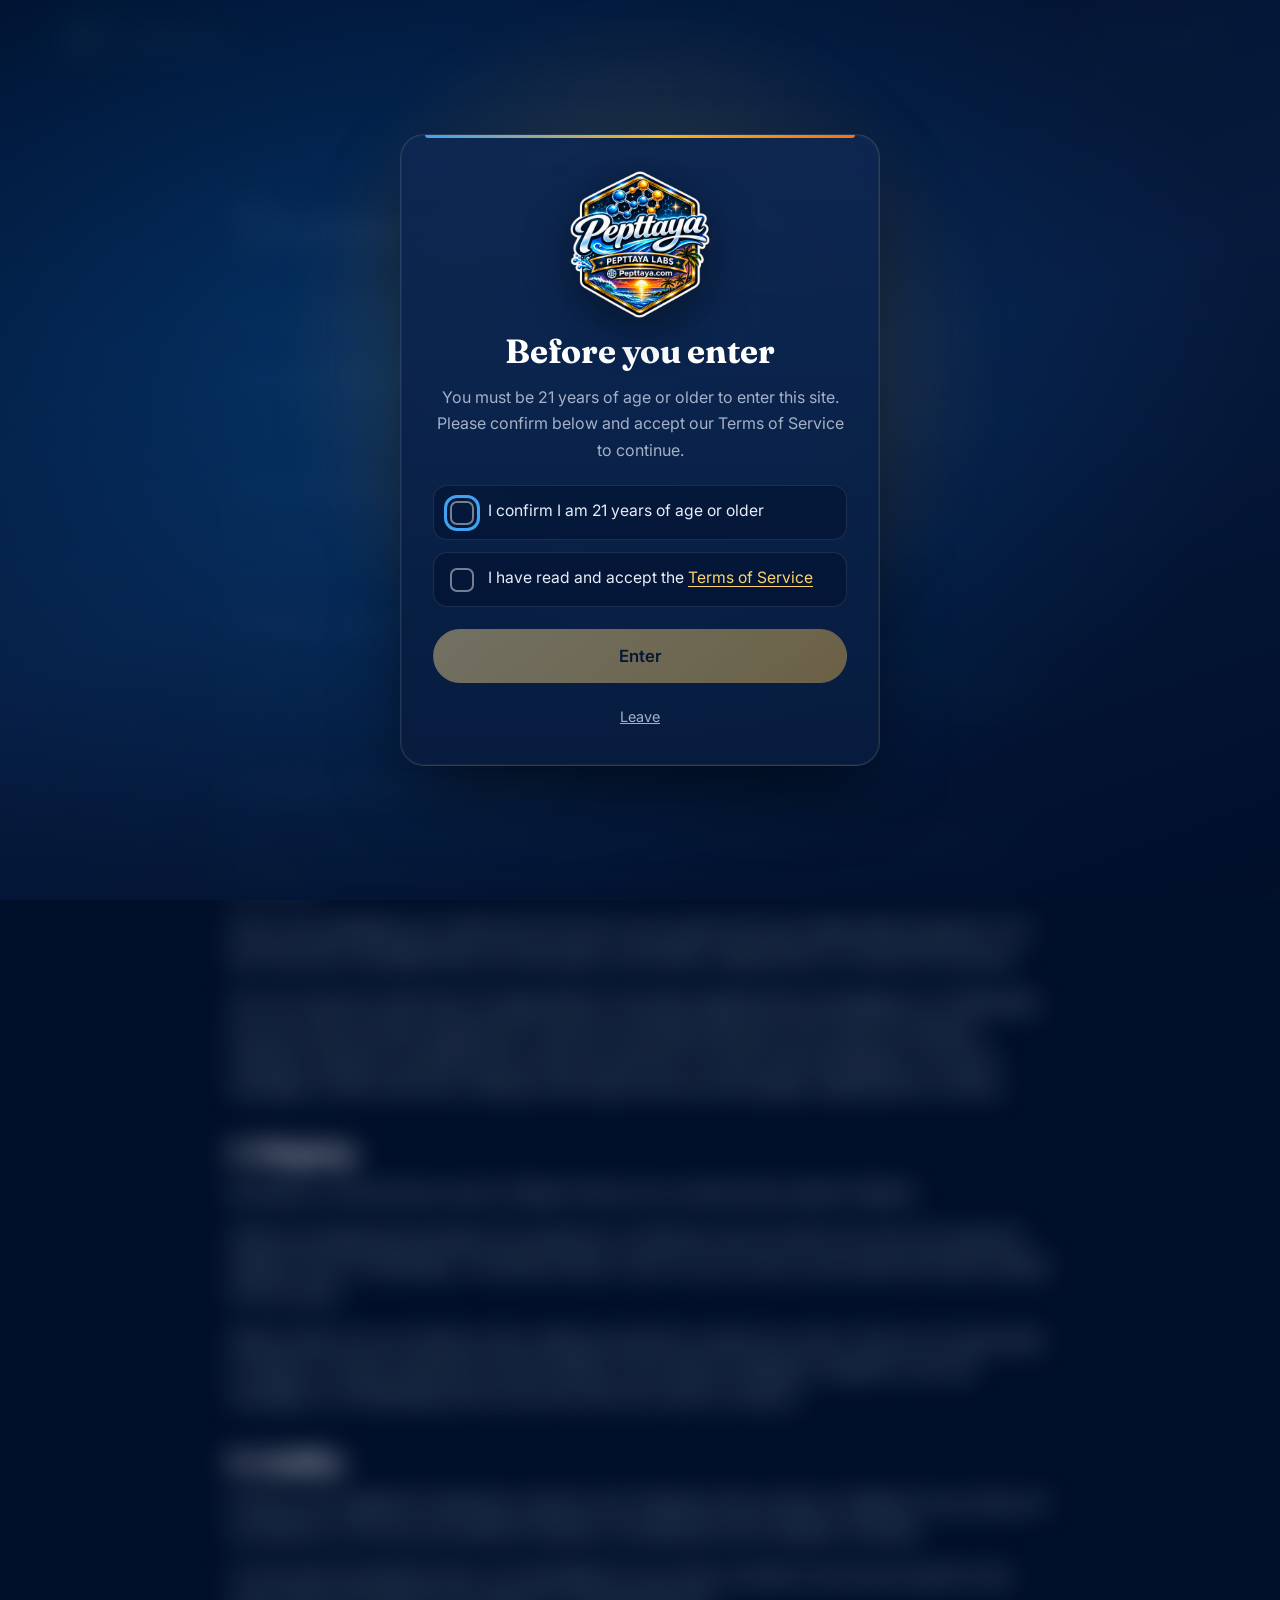
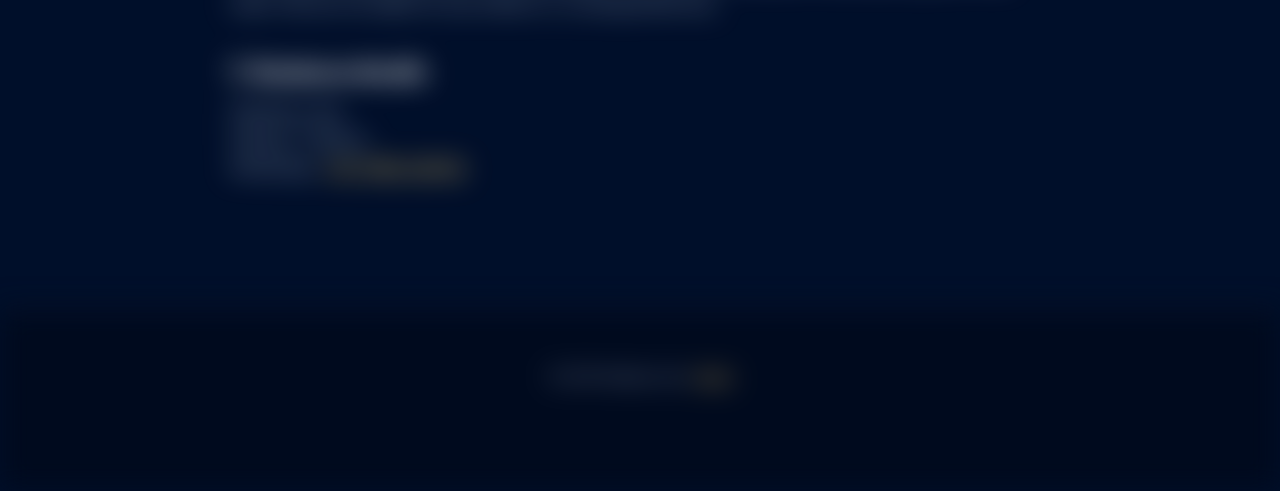
==== terms.html @ d7f864fc "Music: fade-in, volume slider, auto-start on Enter, seamless across pages" ====
<!DOCTYPE html>
<html lang="en">
<head>
  <meta charset="UTF-8">
  <meta name="viewport" content="width=device-width, initial-scale=1">
  <title>Terms | Pepttaya Labs</title>
  <link rel="canonical" href="https://pepttaya.com/terms.html">
  <meta property="og:url" content="https://pepttaya.com/terms.html">
  <link rel="icon" type="image/png" href="assets/favicon.png">
  <link rel="apple-touch-icon" href="assets/apple-touch-icon.png">
  <link rel="preconnect" href="https://fonts.googleapis.com">
  <link rel="preconnect" href="https://fonts.gstatic.com" crossorigin>
  <link href="https://fonts.googleapis.com/css2?family=Fraunces:opsz,wght@9..144,500;9..144,700&family=Inter:wght@400;500;600;700&display=swap" rel="stylesheet">
  <link rel="stylesheet" href="styles.css">
  <script>(function(){var d=document.documentElement;try{if(!localStorage.getItem('pepttaya_gate_v1'))d.classList.add('gate-open')}catch(e){d.classList.add('gate-open')}})();</script>
</head>
<body class="terms-page">
  <!-- Entry gate (21+ and Terms of Service) -->
  <div class="age-gate" id="age-gate" role="dialog" aria-modal="true" aria-labelledby="gate-title" aria-describedby="gate-desc" tabindex="-1">
    <div class="gate-glow" aria-hidden="true"></div>
    <div class="gate-card">
      <img src="assets/logo.png" alt="Pepttaya logo" class="gate-logo" width="140" height="147">
      <h2 class="gate-title" id="gate-title">Before you enter</h2>
      <p class="gate-desc" id="gate-desc">You must be 21 years of age or older to enter this site. Please confirm below and accept our Terms of Service to continue.</p>
      <label class="gate-check" for="gate-age">
        <input type="checkbox" id="gate-age">
        <span class="gate-box" aria-hidden="true"></span>
        <span class="gate-label">I confirm I am 21 years of age or older</span>
      </label>
      <label class="gate-check" for="gate-tos">
        <input type="checkbox" id="gate-tos">
        <span class="gate-box" aria-hidden="true"></span>
        <span class="gate-label">I have read and accept the <a href="terms.html" id="gate-tos-link">Terms of Service</a></span>
      </label>
      <button type="button" class="btn btn-gold gate-enter" id="gate-enter" disabled aria-disabled="true">Enter</button>
      <a href="https://www.google.com" class="gate-leave">Leave</a>
    </div>
  </div>
  <header class="site-header">
    <div class="container header-inner">
      <a href="index.html" class="brand" aria-label="Pepttaya home">
        <img src="assets/logo.png" alt="Pepttaya logo" class="brand-logo" width="51" height="53">
        <span class="brand-name">Pepttaya</span>
      </a>
      <a href="index.html" class="btn btn-ghost btn-sm">Back to home</a>
    </div>
  </header>
  <main class="section">
    <div class="container narrow terms">
      <h1>Terms of sale</h1>
      <p class="muted">Last updated: 3 November 2026.</p>
      <h2>1. Research use only</h2>
      <p>All products supplied by Pepttaya Labs are sold strictly for laboratory and in-vitro research use only.</p>
      <h2>2. No human or animal use</h2>
      <p>Products are not intended for human or veterinary use, and must not be used as food, drugs, supplements or cosmetics, or administered to people or animals in any form.</p>
      <h2>3. Buyer responsibility</h2>
      <p>By ordering, the buyer confirms they are of legal age and qualified to handle research materials. The buyer is solely responsible for knowing and complying with all laws and regulations that apply where they are, including import rules.</p>
      <h2>4. Orders, quotes and payment</h2>
      <p>Orders are arranged through WhatsApp. Quotes and payment instructions are sent privately to the buyer. An order is confirmed only once payment has been received and we have confirmed it on WhatsApp.</p>
      <p>Prices and availability are confirmed at the time of your quote and may change before payment. If an item becomes unavailable after you have paid, we will offer a replacement or a refund for that item.</p>
      <p>You can cancel an order free of charge before it has been dispatched by messaging us on WhatsApp. Once an order has been dispatched it cannot be cancelled. Because of the nature of research materials, opened or unsealed items cannot be returned. If an item arrives damaged or incorrect, message us within 48 hours of delivery with photos and we will arrange a replacement or refund.</p>
      <h2>5. Shipping</h2>
      <p>We deliver to all provinces across Thailand. We do not currently ship outside Thailand.</p>
      <p>Orders are dispatched promptly once payment is confirmed, and we will let you know the expected dispatch time on WhatsApp. A tracking number is sent to you as soon as your parcel has been handed to the courier.</p>
      <p>Please make sure your delivery name, address and phone number are correct. We are not responsible for delays or losses caused by incorrect details. If your parcel is delayed or appears to be lost, message us on WhatsApp and we will work with the courier to locate it.</p>
      <h2>6. Liability</h2>
      <p>Products are supplied for laboratory research only. Pepttaya Labs accepts no liability for any misuse of its products, or for any use outside of research, including any use in people or animals.</p>
      <p>To the extent permitted by law, our total liability for any order is limited to the amount paid for that order. We are not liable for any indirect or consequential loss.</p>
      <h2>7. Business details</h2>
      <p>Pepttaya Labs<br>Pattaya, Thailand<br>WhatsApp: <a href="https://wa.me/447365234742">+44 7365 234742</a></p>
    </div>
  </main>
  <footer class="site-footer">
    <div class="container footer-inner">
      <p class="copy">&copy; 2026 Pepttaya Labs. <a href="index.html">Home</a></p>
    </div>
  </footer>
  <div class="gate-readbar" id="gate-readbar" hidden>
    <span>Accept the terms to continue</span>
    <button type="button" class="btn btn-gold btn-sm" id="gate-reopen">Accept terms</button>
  </div>
  <!-- Music player (play/stop only, no autoplay) — see music.js -->
  <div class="music-player" id="music-player" role="region" aria-label="Background music">
    <img src="assets/logo.png" alt="" class="music-logo" width="44" height="46" aria-hidden="true">
    <button type="button" class="music-btn" id="music-btn" aria-pressed="false" aria-label="Play music">
      <span class="music-icon" aria-hidden="true">
        <svg class="icon-play" viewBox="0 0 24 24" width="22" height="22"><path fill="currentColor" d="M8 5.5v13a1 1 0 0 0 1.5.86l10.5-6.5a1 1 0 0 0 0-1.72L9.5 4.64A1 1 0 0 0 8 5.5Z"/></svg>
        <svg class="icon-stop" viewBox="0 0 24 24" width="22" height="22"><rect x="6" y="6" width="12" height="12" rx="2.2" fill="currentColor"/></svg>
      </span>
      <span class="music-label">Play music</span>
    </button>
    <label class="music-vol" for="music-volume">
      <input type="range" id="music-volume" class="music-range" min="0" max="1" step="0.01" value="0.25" aria-label="Music volume">
    </label>
    <audio id="music-audio" src="assets/music.mp3" preload="none" loop></audio>
  </div>
  <script src="gate.js"></script>
  <script src="music.js"></script>
</body>
</html>
---- styles.css ----
/* Palette sampled from assets/logo-original.jpg */
:root {
  --navy: #000f2a;
  --navy-2: #071c3f;
  --navy-3: #0d2752;
  --gold: #f9b31d;
  --gold-soft: #ffd36b;
  --ocean: #0470cd;
  --ocean-light: #3fa3f2;
  --sunset: #f6700c;
  --text: #e8edf7;
  --muted: #a4b1c9;
  --line: rgba(255, 255, 255, 0.1);
  --radius: 18px;
  --font-display: "Fraunces", Georgia, serif;
  --font-sans: "Inter", system-ui, -apple-system, "Segoe UI", sans-serif;
  --header-h: 76px;
}

*, *::before, *::after { box-sizing: border-box; }
html { scroll-behavior: smooth; scroll-padding-top: calc(var(--header-h) + 12px); }
body {
  margin: 0;
  font-family: var(--font-sans);
  font-size: 17px;
  line-height: 1.65;
  color: var(--text);
  background: var(--navy);
  -webkit-font-smoothing: antialiased;
}
img { max-width: 100%; display: block; }
a { color: var(--gold-soft); }
h1, h2, h3 { font-family: var(--font-display); line-height: 1.15; margin: 0 0 0.6em; color: #fff; }
h1 { font-size: clamp(2.4rem, 5vw, 4rem); letter-spacing: -0.02em; }
h2 { font-size: clamp(2rem, 3.6vw, 2.8rem); letter-spacing: -0.01em; }
h3 { font-size: 1.2rem; }
p { margin: 0 0 1em; }

.container { width: min(1160px, 100% - 48px); margin-inline: auto; }
.narrow { width: min(820px, 100% - 48px); }

.notice-bar {
  background: linear-gradient(90deg, var(--sunset), var(--gold));
  color: var(--navy);
  font-size: 0.82rem;
  font-weight: 600;
  text-align: center;
  padding: 7px 16px;
}

/* Header */
.site-header {
  position: sticky; top: 0; z-index: 50;
  background: rgba(0, 15, 42, 0.82);
  backdrop-filter: blur(12px);
  -webkit-backdrop-filter: blur(12px);
  border-bottom: 1px solid var(--line);
}
.header-inner { display: flex; align-items: center; justify-content: space-between; height: var(--header-h); }
.brand { display: flex; align-items: center; gap: 12px; text-decoration: none; }
.brand-logo { height: 52px; width: auto; }
.brand-name { font-family: var(--font-display); font-weight: 700; font-size: 1.45rem; color: #fff; }
.site-nav { display: flex; align-items: center; gap: 30px; }
.site-nav a { color: var(--text); text-decoration: none; font-weight: 500; font-size: 0.95rem; transition: color .2s; }
.site-nav a:hover { color: var(--gold); }
.site-nav .nav-cta { background: var(--gold); color: var(--navy); padding: 9px 18px; border-radius: 999px; font-weight: 600; }
.site-nav .nav-cta:hover { background: var(--gold-soft); color: var(--navy); }

.nav-toggle { display: none; background: none; border: 0; padding: 10px; cursor: pointer; }
.nav-toggle span { display: block; width: 24px; height: 2px; background: #fff; margin: 5px 0; border-radius: 2px; transition: transform .25s, opacity .25s; }
.nav-toggle[aria-expanded="true"] span:nth-child(1) { transform: translateY(7px) rotate(45deg); }
.nav-toggle[aria-expanded="true"] span:nth-child(2) { opacity: 0; }
.nav-toggle[aria-expanded="true"] span:nth-child(3) { transform: translateY(-7px) rotate(-45deg); }

/* Buttons */
.btn {
  display: inline-flex; align-items: center; gap: 10px;
  padding: 14px 26px; border-radius: 999px;
  font-weight: 600; font-size: 1rem; text-decoration: none;
  border: 1px solid transparent; cursor: pointer; font-family: inherit;
  transition: transform .2s, box-shadow .2s, background .2s;
}
.btn:hover { transform: translateY(-2px); }
.btn-gold { background: linear-gradient(135deg, var(--gold-soft), var(--gold)); color: var(--navy); box-shadow: 0 10px 30px -10px rgba(249, 179, 29, .6); }
.btn-ghost { border-color: rgba(255,255,255,.28); color: #fff; }
.btn-ghost:hover { border-color: var(--gold); }
.btn-sm { padding: 9px 18px; font-size: .9rem; }
.btn-whatsapp { background: #25d366; color: #06301a; font-size: 1.15rem; padding: 16px 28px; box-shadow: 0 10px 30px -10px rgba(37, 211, 102, .6); }

/* Hero */
.hero {
  position: relative; overflow: hidden;
  padding: 80px 0 110px;
  background:
    radial-gradient(60% 60% at 25% 45%, rgba(4, 112, 205, .35), transparent 70%),
    radial-gradient(50% 50% at 85% 90%, rgba(246, 112, 12, .25), transparent 70%),
    linear-gradient(180deg, var(--navy) 0%, var(--navy-2) 100%);
}
.hero-inner { display: grid; grid-template-columns: 1fr 1.05fr; gap: 64px; align-items: center; }
.hero-logo-wrap { position: relative; display: flex; justify-content: center; }
.hero-logo-wrap::before {
  content: ""; position: absolute; inset: 8%;
  background: radial-gradient(circle, rgba(63, 163, 242, .55), rgba(249, 179, 29, .25) 45%, transparent 70%);
  filter: blur(40px); z-index: 0;
}
.hero-logo { position: relative; z-index: 1; width: 100%; max-width: 420px; height: auto; filter: drop-shadow(0 20px 40px rgba(0,0,0,.45)); animation: float 7s ease-in-out infinite; }
@keyframes float { 50% { transform: translateY(-10px); } }
.eyebrow { text-transform: uppercase; letter-spacing: .18em; font-size: .78rem; font-weight: 700; color: var(--gold); margin-bottom: 14px; }
.grad { background: linear-gradient(90deg, var(--ocean-light), var(--gold) 55%, var(--sunset)); -webkit-background-clip: text; background-clip: text; color: transparent; }
.lede { font-size: 1.15rem; color: var(--muted); max-width: 520px; }
.hero-actions { display: flex; flex-wrap: wrap; gap: 14px; margin: 30px 0 18px; }
.hero-note { font-size: .85rem; color: var(--muted); }

/* Sections */
.section { padding: 110px 0; }
.section-alt { background: var(--navy-2); border-block: 1px solid var(--line); }
.section-sub { color: var(--muted); max-width: 620px; margin-bottom: 40px; }

.cards { display: grid; grid-template-columns: repeat(3, 1fr); gap: 22px; margin-top: 40px; }
.card { background: linear-gradient(180deg, var(--navy-3), var(--navy-2)); border: 1px solid var(--line); border-radius: var(--radius); padding: 28px; }
.card p { color: var(--muted); margin: 0; font-size: .95rem; }
.card h3 { border-top: 3px solid var(--gold); padding-top: 16px; display: inline-block; }

.steps { list-style: none; padding: 0; margin: 44px 0 0; display: grid; grid-template-columns: repeat(4, 1fr); gap: 22px; counter-reset: none; }
.step { position: relative; background: var(--navy); border: 1px solid var(--line); border-radius: var(--radius); padding: 30px 26px; }
.step p { color: var(--muted); margin: 0; font-size: .95rem; }
.step-num {
  display: grid; place-items: center; width: 44px; height: 44px; border-radius: 50%;
  background: linear-gradient(135deg, var(--ocean), var(--sunset)); color: #fff; font-weight: 700; margin-bottom: 18px;
}

.gallery { display: grid; grid-template-columns: repeat(3, 1fr); gap: 18px; }
.gallery figure { margin: 0; border-radius: var(--radius); overflow: hidden; border: 1px solid var(--line); aspect-ratio: 3 / 4; }
.gallery img { width: 100%; height: 100%; object-fit: cover; transition: transform .5s; }
.gallery figure:hover img { transform: scale(1.04); }

.contact-box { text-align: center; }
.contact-box p { color: var(--muted); font-size: 1.1rem; margin-bottom: 32px; }
.contact-box .btn-whatsapp { font-size: 1.4rem; padding: 20px 40px; }
.contact-box .eyebrow { color: var(--gold); font-size: .78rem; margin-bottom: 14px; }

/* Badge strip */
.badge-strip { background: var(--navy-2); border-block: 1px solid var(--line); padding: 22px 0; }
.badges { list-style: none; margin-block: 0; padding: 0; display: flex; flex-wrap: nowrap; justify-content: space-between; gap: 14px 20px; }
.badge { display: flex; align-items: center; gap: 10px; white-space: nowrap; font-size: .88rem; font-weight: 600; color: var(--text); }
.badge-icon { flex: none; width: 36px; height: 36px; padding: 7px; border-radius: 50%; color: var(--gold); background: rgba(249, 179, 29, .1); border: 1px solid rgba(249, 179, 29, .3); }

/* Why Pepttaya */
.why-grid { display: grid; grid-template-columns: repeat(3, 1fr); gap: 22px; }
.why-card { position: relative; overflow: hidden; background: var(--navy); border: 1px solid var(--line); border-radius: var(--radius); padding: 34px 28px 30px; transition: border-color .25s, transform .25s; }
.why-card:hover { border-color: rgba(249, 179, 29, .45); }
.why-card::after { content: ""; position: absolute; left: 0; right: 0; top: 0; height: 3px; background: linear-gradient(90deg, var(--ocean), var(--gold), var(--sunset)); }
.why-num { display: block; font-family: var(--font-display); font-weight: 700; font-size: 2.6rem; line-height: 1; margin-bottom: 18px; background: linear-gradient(135deg, var(--gold-soft), var(--sunset)); -webkit-background-clip: text; background-clip: text; color: transparent; }
.why-card p { color: var(--muted); margin: 0; font-size: .95rem; }

/* Lab testing panel */
.lab-panel {
  display: grid; grid-template-columns: auto 1fr auto; gap: 36px; align-items: center;
  padding: 48px 52px; border-radius: calc(var(--radius) + 6px);
  border: 1px solid rgba(249, 179, 29, .28);
  background:
    radial-gradient(70% 120% at 0% 0%, rgba(4, 112, 205, .35), transparent 60%),
    radial-gradient(60% 120% at 100% 100%, rgba(246, 112, 12, .22), transparent 60%),
    var(--navy-3);
}
.lab-icon { display: grid; place-items: center; width: 92px; height: 92px; border-radius: 24px; color: var(--navy); background: linear-gradient(135deg, var(--gold-soft), var(--gold)); box-shadow: 0 14px 34px -12px rgba(249, 179, 29, .6); }
.lab-copy h2 { margin-bottom: .4em; }
.lab-copy p:last-child { color: var(--muted); margin: 0; max-width: 560px; }

/* FAQ */
.faq { display: grid; gap: 14px; margin-top: 36px; }
.faq-item { background: var(--navy); border: 1px solid var(--line); border-radius: 14px; transition: border-color .2s; }
.faq-item[open] { border-color: rgba(249, 179, 29, .4); }
.faq-item summary { list-style: none; cursor: pointer; display: flex; align-items: center; justify-content: space-between; gap: 18px; padding: 20px 24px; font-weight: 600; font-size: 1.05rem; color: #fff; border-radius: 14px; }
.faq-item summary::-webkit-details-marker { display: none; }
.faq-item summary:hover { color: var(--gold-soft); }
.faq-item summary:focus-visible { outline: 2px solid var(--gold); outline-offset: 2px; }
.faq-icon { position: relative; flex: none; width: 28px; height: 28px; border-radius: 50%; border: 1px solid rgba(249, 179, 29, .45); }
.faq-icon::before, .faq-icon::after { content: ""; position: absolute; left: 50%; top: 50%; width: 12px; height: 2px; margin: -1px 0 0 -6px; background: var(--gold); border-radius: 2px; transition: transform .25s; }
.faq-icon::after { transform: rotate(90deg); }
.faq-item[open] .faq-icon::after { transform: rotate(0deg); }
.faq-body { padding: 0 24px 20px; }
.faq-body p { margin: 0; color: var(--muted); font-size: .97rem; }

/* Footer */
.site-footer { padding: 56px 0 40px; border-top: 1px solid var(--line); background: #000a1e; }
.footer-inner { display: grid; gap: 18px; justify-items: center; text-align: center; }
.footer-brand { display: flex; align-items: center; gap: 10px; font-family: var(--font-display); font-weight: 700; font-size: 1.2rem; }
.footer-brand img { height: 42px; width: auto; }
.disclaimer { max-width: 720px; font-size: .85rem; color: var(--muted); margin: 0; }
.footer-links { display: flex; gap: 24px; flex-wrap: wrap; justify-content: center; }
.footer-links a { color: var(--text); text-decoration: none; font-size: .92rem; }
.footer-links a:hover { color: var(--gold); }
.copy { font-size: .8rem; color: var(--muted); margin: 0; }

/* Terms */
.terms h2 { font-size: 1.4rem; margin-top: 1.8em; }
.terms p { color: var(--muted); }
.muted { color: var(--muted); }

/* Reveal */
.reveal { opacity: 0; transform: translateY(24px); transition: opacity .7s ease, transform .7s ease; }
.reveal.visible { opacity: 1; transform: none; }
.no-js .reveal { opacity: 1; transform: none; }
@media (prefers-reduced-motion: reduce) {
  html { scroll-behavior: auto; }
  .reveal { opacity: 1; transform: none; transition: none; }
  .hero-logo { animation: none; }
}

/* Responsive */
@media (max-width: 960px) {
  .hero-inner { grid-template-columns: 1fr; text-align: center; gap: 40px; }
  .hero-logo { max-width: 340px; }
  .lede { margin-inline: auto; }
  .hero-actions { justify-content: center; }
  .steps { grid-template-columns: repeat(2, 1fr); }
  .cards { grid-template-columns: 1fr; }
  .why-grid { grid-template-columns: 1fr; }
  .badges { flex-wrap: wrap; justify-content: center; }
  .lab-panel { grid-template-columns: 1fr; text-align: center; justify-items: center; gap: 24px; padding: 40px 28px; }
  .lab-copy p:last-child { margin-inline: auto; }
}
@media (max-width: 760px) {
  :root { --header-h: 68px; }
  .brand-logo { height: 48px; }
  .nav-toggle { display: block; }
  .site-nav {
    position: absolute; top: 100%; left: 0; right: 0;
    flex-direction: column; align-items: stretch; gap: 0;
    background: var(--navy); border-bottom: 1px solid var(--line);
    padding: 8px 24px 20px;
    display: none;
  }
  .site-nav.open { display: flex; }
  .site-nav a { padding: 14px 0; border-bottom: 1px solid var(--line); }
  .site-nav .nav-cta { margin-top: 14px; text-align: center; border-bottom: 0; }
  .section { padding: 80px 0; }
  .hero { padding: 48px 0 80px; }
  .hero-logo { max-width: 300px; }
  .gallery { grid-template-columns: 1fr; gap: 16px; max-width: 420px; margin-inline: auto; }
  .steps { grid-template-columns: 1fr; }
  .contact-box .btn-whatsapp { font-size: 1.15rem; padding: 18px 28px; }
  .badges { display: grid; grid-template-columns: 1fr 1fr; gap: 14px 16px; }
  .badge { font-size: .85rem; gap: 8px; white-space: normal; }
  .badge:last-child { grid-column: 1 / -1; justify-content: center; }
  .lab-panel .btn { white-space: normal; justify-content: center; }
  .faq-item summary { padding: 18px 18px; font-size: 1rem; }
  .faq-body { padding: 0 18px 18px; }
}
@media (max-width: 420px) {
  .container, .narrow { width: calc(100% - 36px); }
  .brand-name { font-size: 1.25rem; }
}

/* ==========================================================
   Entry gate (21+ and Terms of Service) — see gate.js
   ========================================================== */
.age-gate { display: none; }
html.gate-open, html.gate-open body { overflow: hidden; }
html.gate-open body > *:not(.age-gate):not(.gate-readbar):not(script) {
  filter: blur(14px); pointer-events: none; user-select: none;
}
html.gate-open .age-gate {
  display: flex; position: fixed; inset: 0; z-index: 1000;
  align-items: center; justify-content: center;
  padding: 24px 18px; overflow-y: auto; overflow-x: hidden;
  --gx: 50vw; --gy: 40vh;
  background:
    radial-gradient(60% 55% at 20% 25%, rgba(4, 112, 205, .30), transparent 70%),
    radial-gradient(50% 50% at 85% 85%, rgba(246, 112, 12, .20), transparent 70%),
    linear-gradient(160deg, rgba(0, 15, 42, .94), rgba(7, 28, 63, .94), rgba(0, 15, 42, .94));
  background-size: 160% 160%, 160% 160%, 100% 100%;
  animation: gateShift 22s ease-in-out infinite alternate;
}
html.gate-open .age-gate:focus { outline: none; }
@keyframes gateShift {
  0%   { background-position: 0% 0%, 100% 100%, 0 0; }
  100% { background-position: 100% 60%, 0% 30%, 0 0; }
}
.gate-glow {
  position: fixed; left: 0; top: 0; width: 720px; height: 720px;
  margin: -360px 0 0 -360px; border-radius: 50%; pointer-events: none; z-index: 0;
  background: radial-gradient(circle, rgba(4, 112, 205, .26), rgba(249, 179, 29, .10) 42%, rgba(246, 112, 12, .05) 58%, transparent 70%);
  filter: blur(20px);
  transform: translate3d(var(--gx), var(--gy), 0);
  transition: transform 1.1s cubic-bezier(.22, .61, .36, 1);
  will-change: transform;
}
.gate-card {
  position: relative; z-index: 1; margin: auto;
  width: min(480px, 100%);
  background: linear-gradient(180deg, rgba(13, 39, 82, .92), rgba(7, 28, 63, .96));
  border: 1px solid rgba(255, 255, 255, .12);
  border-radius: calc(var(--radius) + 6px);
  box-shadow: 0 30px 80px -20px rgba(0, 0, 0, .7), 0 0 0 1px rgba(249, 179, 29, .06) inset;
  padding: 36px 32px 28px; text-align: center;
}
.gate-card::before {
  content: ""; position: absolute; left: 24px; right: 24px; top: 0; height: 3px; border-radius: 0 0 3px 3px;
  background: linear-gradient(90deg, var(--ocean-light), var(--gold) 55%, var(--sunset));
}
.gate-logo { width: 140px; height: auto; margin: 0 auto 14px; filter: drop-shadow(0 12px 24px rgba(0, 0, 0, .45)); }
.gate-title { font-size: clamp(1.7rem, 4vw, 2.1rem); margin-bottom: .4em; }
.gate-desc { color: var(--muted); font-size: 1rem; margin-bottom: 22px; }
.gate-check {
  position: relative; display: flex; align-items: flex-start; gap: 14px; text-align: left;
  padding: 14px 16px; margin-bottom: 12px; min-height: 52px;
  border: 1px solid var(--line); border-radius: 14px; background: rgba(0, 15, 42, .45);
  cursor: pointer; transition: border-color .2s, background .2s;
}
.gate-check:hover { border-color: rgba(249, 179, 29, .5); }
.gate-check input { position: absolute; opacity: 0; width: 1px; height: 1px; margin: 0; }
.gate-box {
  flex: 0 0 24px; width: 24px; height: 24px; margin-top: 1px; border-radius: 7px;
  border: 2px solid rgba(255, 255, 255, .45); background: transparent;
  display: grid; place-items: center; transition: background .2s, border-color .2s;
}
.gate-box::after {
  content: ""; width: 6px; height: 11px; margin-top: -2px;
  border: solid var(--navy); border-width: 0 2.5px 2.5px 0; transform: rotate(45deg) scale(0);
  transition: transform .15s ease;
}
.gate-check input:checked + .gate-box { background: var(--gold); border-color: var(--gold); }
.gate-check input:checked + .gate-box::after { transform: rotate(45deg) scale(1); }
.gate-check input:focus-visible + .gate-box { outline: 3px solid var(--ocean-light); outline-offset: 3px; }
.gate-check:has(input:checked) { border-color: rgba(249, 179, 29, .55); background: rgba(249, 179, 29, .06); }
.gate-label { font-size: .98rem; line-height: 1.45; color: var(--text); }
.gate-label a { color: var(--gold-soft); text-underline-offset: 3px; }
.gate-enter { width: 100%; justify-content: center; margin-top: 10px; padding: 16px 26px; font-size: 1.05rem; }
.gate-enter:disabled { opacity: .45; cursor: not-allowed; box-shadow: none; transform: none; filter: grayscale(.3); }
.gate-leave { display: inline-block; margin-top: 14px; padding: 8px 12px; color: var(--muted); font-size: .9rem; }
.gate-leave:hover { color: #fff; }
.age-gate a:focus-visible, .age-gate button:focus-visible, .gate-readbar button:focus-visible {
  outline: 3px solid var(--ocean-light); outline-offset: 3px;
}
/* Terms page reading mode (not saved) */
.gate-readbar { display: none; }
html.gate-reading .gate-readbar {
  display: flex; position: sticky; bottom: 0; z-index: 60;
  align-items: center; justify-content: center; gap: 16px; flex-wrap: wrap;
  padding: 14px 18px; text-align: center;
  background: rgba(0, 15, 42, .92); backdrop-filter: blur(12px); -webkit-backdrop-filter: blur(12px);
  border-top: 2px solid var(--sunset); font-weight: 600;
}
@media (hover: none) { .gate-glow { transition: none; } }
@media (prefers-reduced-motion: reduce) {
  html.gate-open .age-gate { animation: none; }
  .gate-glow { transition: none; }
}
@media (max-width: 420px) {
  .gate-card { padding: 30px 20px 22px; }
  .gate-logo { width: 100px; }
}

/* ==========================================================
   Music player (logo + play/stop button) — see music.js
   ========================================================== */
.music-player {
  position: fixed; left: 20px; bottom: 20px; z-index: 70;
  display: flex; align-items: center; gap: 12px;
  padding: 8px 8px 8px 10px; border-radius: 999px;
  background: rgba(0, 15, 42, .82);
  border: 1px solid rgba(249, 179, 29, .35);
  box-shadow: 0 18px 40px -14px rgba(0, 0, 0, .75), 0 0 0 1px rgba(4, 112, 205, .18) inset;
  backdrop-filter: blur(12px); -webkit-backdrop-filter: blur(12px);
}
html.gate-open .music-player, html.gate-reading .music-player { display: none; }
.music-logo { width: 44px; height: auto; flex: 0 0 auto; filter: drop-shadow(0 4px 10px rgba(0, 0, 0, .5)); }
.music-btn {
  position: relative; display: inline-flex; align-items: center; gap: 12px;
  min-height: 60px; padding: 0 26px 0 12px; border: 0; border-radius: 999px; cursor: pointer;
  background: var(--gold); color: var(--navy);
  font-family: var(--font-sans); font-size: 1.08rem; font-weight: 700; letter-spacing: .01em;
  box-shadow: 0 10px 26px -8px rgba(249, 179, 29, .65);
  transition: transform .15s ease, background .2s ease, box-shadow .2s ease;
}
.music-btn:hover { background: var(--gold-soft); transform: translateY(-1px); box-shadow: 0 14px 30px -8px rgba(249, 179, 29, .8); }
.music-btn:active { transform: translateY(1px); }
.music-btn:focus-visible { outline: 3px solid var(--ocean-light); outline-offset: 4px; }
.music-icon {
  display: grid; place-items: center; width: 40px; height: 40px; border-radius: 50%;
  background: var(--navy); color: var(--gold);
}
.music-icon .icon-stop { display: none; }
.music-player.is-playing .icon-play { display: none; }
.music-player.is-playing .icon-stop { display: block; }
.music-player.is-playing .music-btn::before,
.music-player.is-playing .music-btn::after {
  content: ""; position: absolute; inset: 0; border-radius: inherit; pointer-events: none;
  border: 2px solid var(--gold); animation: musicPulse 2s ease-out infinite;
}
.music-player.is-playing .music-btn::after { border-color: var(--sunset); animation-delay: 1s; }
.music-player.is-playing .music-btn { box-shadow: 0 0 0 4px rgba(246, 112, 12, .25), 0 0 28px 4px rgba(249, 179, 29, .55); }
@keyframes musicPulse {
  0%   { transform: scale(1); opacity: .85; }
  100% { transform: scale(1.18, 1.45); opacity: 0; }
}
@media (prefers-reduced-motion: reduce) {
  .music-player.is-playing .music-btn::before, .music-player.is-playing .music-btn::after { animation: none; opacity: 0; }
}
.site-footer { padding-bottom: 104px; }
@media (max-width: 480px) {
  .music-player { left: 12px; bottom: 12px; gap: 10px; padding: 6px 6px 6px 8px; }
  .music-logo { width: 40px; }
  .music-btn { min-height: 56px; font-size: 1rem; padding: 0 22px 0 10px; }
  .music-icon { width: 36px; height: 36px; }
}

/* Music volume slider */
.music-vol { display: flex; align-items: center; padding: 0 10px 0 2px; cursor: pointer; }
.music-range {
  --vol: 25%;
  -webkit-appearance: none; appearance: none; width: 110px; height: 32px; margin: 0;
  background: transparent; cursor: pointer;
}
.music-player { --vol: 25%; }
.music-range::-webkit-slider-runnable-track {
  height: 6px; border-radius: 999px;
  background: linear-gradient(90deg, var(--ocean-light), var(--ocean)) 0 0 / var(--vol) 100% no-repeat, rgba(255, 255, 255, .16);
}
.music-range::-moz-range-track { height: 6px; border-radius: 999px; background: rgba(255, 255, 255, .16); }
.music-range::-moz-range-progress { height: 6px; border-radius: 999px; background: var(--ocean); }
.music-range::-webkit-slider-thumb {
  -webkit-appearance: none; appearance: none; width: 22px; height: 22px; margin-top: -8px; border-radius: 50%;
  background: var(--gold); border: 3px solid var(--navy); box-shadow: 0 0 0 2px rgba(249, 179, 29, .45), 0 4px 10px rgba(0, 0, 0, .5);
}
.music-range::-moz-range-thumb {
  width: 18px; height: 18px; border-radius: 50%;
  background: var(--gold); border: 3px solid var(--navy); box-shadow: 0 0 0 2px rgba(249, 179, 29, .45);
}
.music-range:focus-visible { outline: 3px solid var(--ocean-light); outline-offset: 4px; border-radius: 8px; }
@media (max-width: 480px) {
  .music-vol { padding: 0 8px 0 0; }
  .music-range { width: 84px; }
}
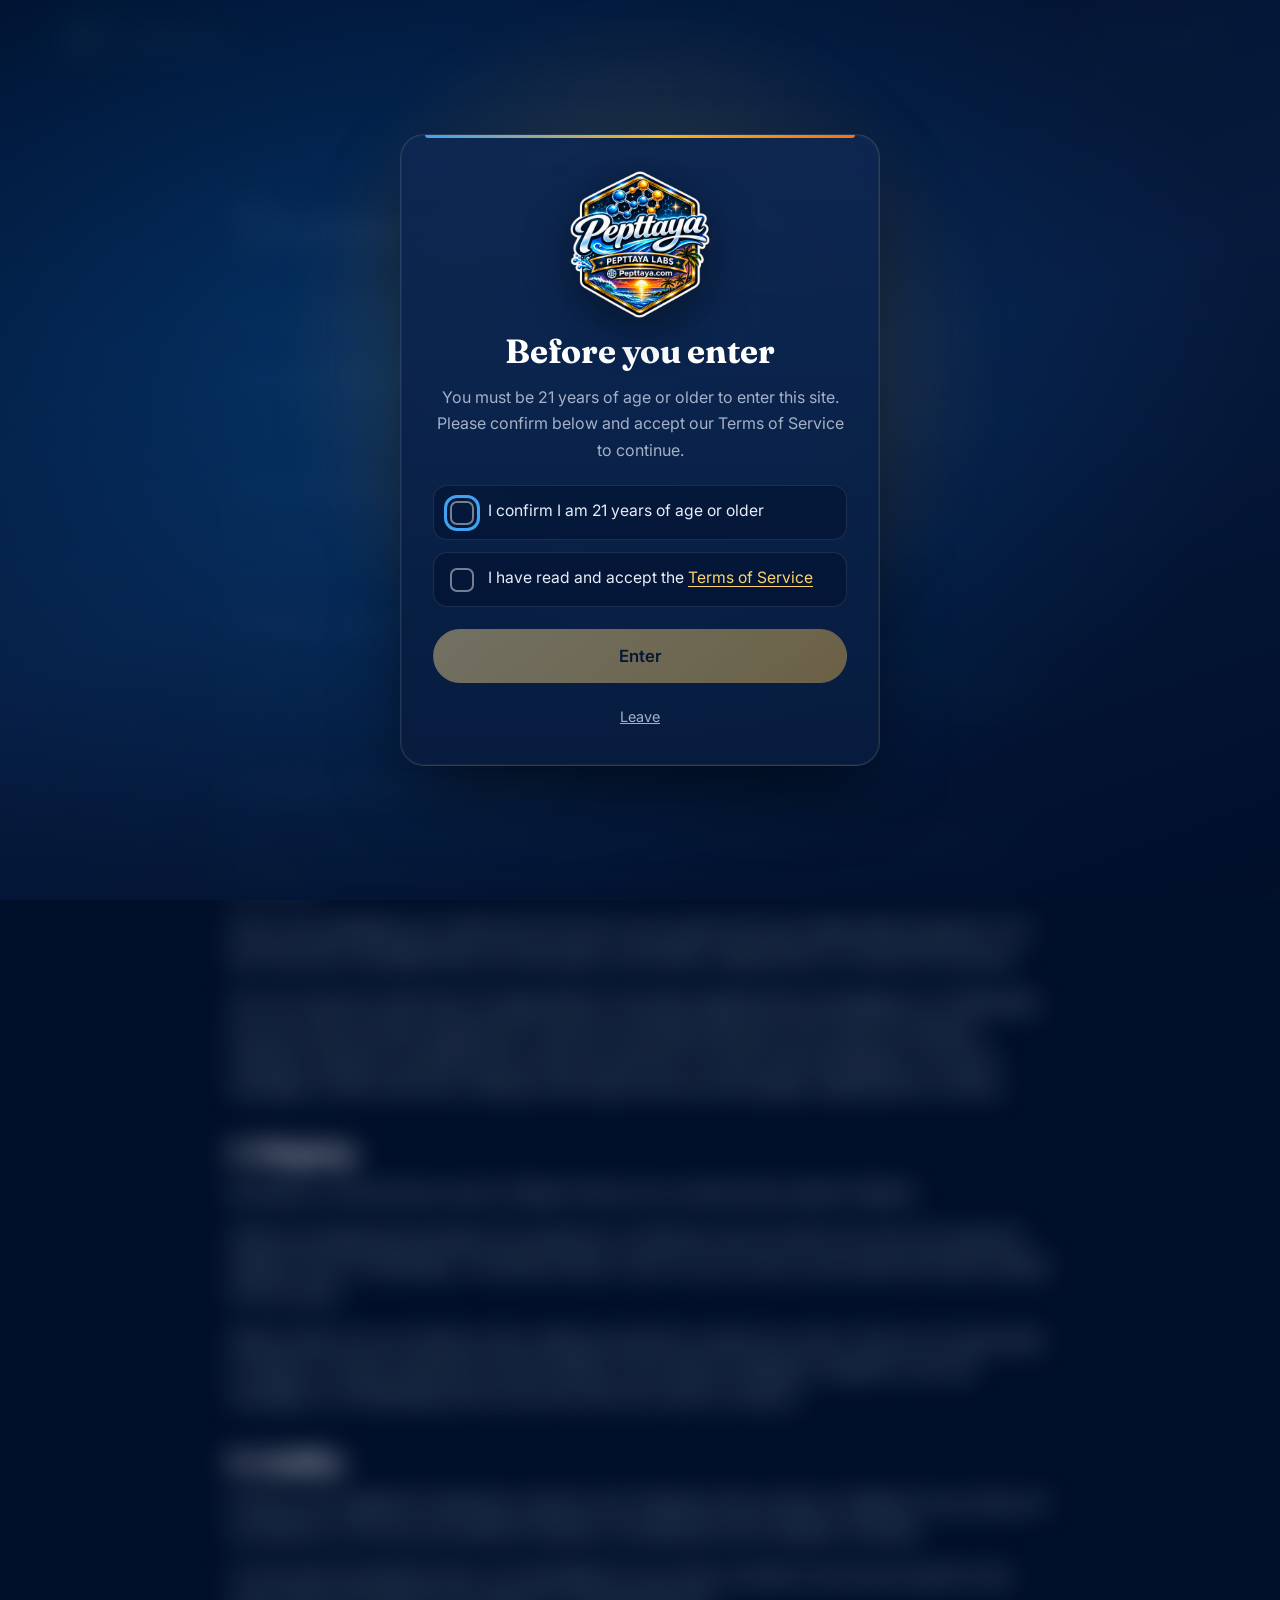
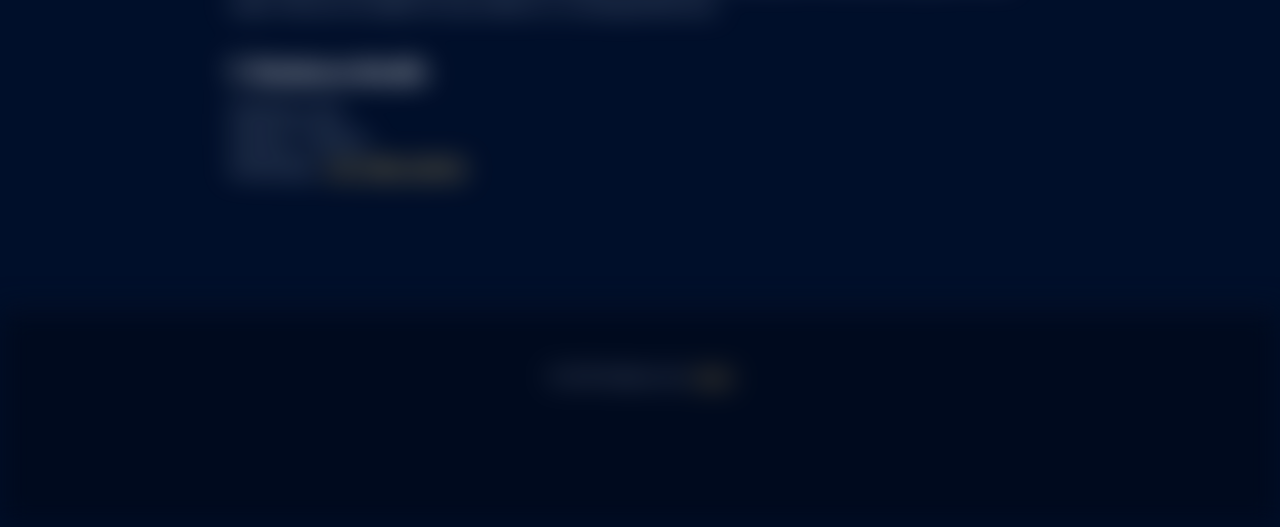
==== commit e9f7ba23: "Music: add Now playing indicator" ====
--- a/terms.html
+++ b/terms.html
@@ -81,18 +81,24 @@
   </div>
   <!-- Music player (play/stop only, no autoplay) — see music.js -->
   <div class="music-player" id="music-player" role="region" aria-label="Background music">
-    <img src="assets/logo.png" alt="" class="music-logo" width="44" height="46" aria-hidden="true">
-    <button type="button" class="music-btn" id="music-btn" aria-pressed="false" aria-label="Play music">
+    <div class="music-pill">
+      <img src="assets/logo.png" alt="" class="music-logo" width="44" height="46" aria-hidden="true">
+      <button type="button" class="music-btn" id="music-btn" aria-pressed="false" aria-label="Play music">
       <span class="music-icon" aria-hidden="true">
         <svg class="icon-play" viewBox="0 0 24 24" width="22" height="22"><path fill="currentColor" d="M8 5.5v13a1 1 0 0 0 1.5.86l10.5-6.5a1 1 0 0 0 0-1.72L9.5 4.64A1 1 0 0 0 8 5.5Z"/></svg>
         <svg class="icon-stop" viewBox="0 0 24 24" width="22" height="22"><rect x="6" y="6" width="12" height="12" rx="2.2" fill="currentColor"/></svg>
       </span>
       <span class="music-label">Play music</span>
-    </button>
-    <label class="music-vol" for="music-volume">
+      </button>
+      <label class="music-vol" for="music-volume">
       <input type="range" id="music-volume" class="music-range" min="0" max="1" step="0.01" value="0.25" aria-label="Music volume">
-    </label>
-    <audio id="music-audio" src="assets/music.mp3" preload="none" loop></audio>
+      </label>
+    </div>
+    <div class="music-now" id="music-now" aria-live="polite">
+      <span class="music-eq" aria-hidden="true"><i></i><i></i><i></i><i></i></span>
+      <span class="music-now-text" id="music-now-text"></span>
+    </div>
+    <audio id="music-audio" src="assets/music.mp3" preload="none" loop data-title="BALANÇÔ" data-artist="NELLIN"></audio>
   </div>
   <script src="gate.js"></script>
   <script src="music.js"></script>
--- a/styles.css
+++ b/styles.css
@@ -357,13 +357,44 @@
    Music player (logo + play/stop button) — see music.js
    ========================================================== */
 .music-player {
-  position: fixed; left: 20px; bottom: 20px; z-index: 70;
+  position: fixed; left: 20px; bottom: 16px; z-index: 70;
+  display: flex; flex-direction: column; align-items: flex-start; gap: 0;
+  max-width: calc(100vw - 24px);
+}
+.music-pill {
   display: flex; align-items: center; gap: 12px;
   padding: 8px 8px 8px 10px; border-radius: 999px;
   background: rgba(0, 15, 42, .82);
   border: 1px solid rgba(249, 179, 29, .35);
   box-shadow: 0 18px 40px -14px rgba(0, 0, 0, .75), 0 0 0 1px rgba(4, 112, 205, .18) inset;
   backdrop-filter: blur(12px); -webkit-backdrop-filter: blur(12px);
+}
+/* Now playing label (below the controls, inside the same fixed container) */
+.music-now {
+  display: flex; align-items: center; gap: 8px; max-width: 100%;
+  margin: 0 0 0 14px; padding: 0 14px; max-height: 0; overflow: hidden; opacity: 0;
+  border-radius: 0 0 14px 14px;
+  background: rgba(0, 15, 42, .9); border: 1px solid transparent; border-top: 0;
+  color: var(--text); font-family: var(--font-sans); font-size: .8rem; font-weight: 600; letter-spacing: .02em;
+  transition: max-height .3s ease, opacity .3s ease, padding .3s ease;
+}
+.music-player.is-playing .music-now {
+  max-height: 40px; opacity: 1; padding: 6px 14px 7px;
+  border-color: rgba(249, 179, 29, .35);
+}
+.music-now-text { white-space: nowrap; overflow: hidden; text-overflow: ellipsis; min-width: 0; }
+.music-eq { display: inline-flex; align-items: flex-end; gap: 2px; height: 14px; flex: 0 0 auto; }
+.music-eq i { display: block; width: 3px; height: 40%; border-radius: 1px; background: var(--gold); }
+.music-player.is-playing .music-eq i { animation: musicEq 1s ease-in-out infinite; }
+.music-eq i:nth-child(2) { animation-delay: -.35s !important; background: var(--gold-soft); }
+.music-eq i:nth-child(3) { animation-delay: -.7s !important; background: var(--sunset); }
+.music-eq i:nth-child(4) { animation-delay: -.15s !important; }
+@keyframes musicEq { 0%, 100% { height: 25%; } 50% { height: 100%; } }
+@media (prefers-reduced-motion: reduce) {
+  .music-player.is-playing .music-eq i { animation: none; }
+  .music-eq i:nth-child(1) { height: 55%; } .music-eq i:nth-child(2) { height: 90%; }
+  .music-eq i:nth-child(3) { height: 70%; } .music-eq i:nth-child(4) { height: 40%; }
+  .music-now { transition: none; }
 }
 html.gate-open .music-player, html.gate-reading .music-player { display: none; }
 .music-logo { width: 44px; height: auto; flex: 0 0 auto; filter: drop-shadow(0 4px 10px rgba(0, 0, 0, .5)); }
@@ -399,9 +430,11 @@
 @media (prefers-reduced-motion: reduce) {
   .music-player.is-playing .music-btn::before, .music-player.is-playing .music-btn::after { animation: none; opacity: 0; }
 }
-.site-footer { padding-bottom: 104px; }
+.site-footer { padding-bottom: 140px; }
 @media (max-width: 480px) {
-  .music-player { left: 12px; bottom: 12px; gap: 10px; padding: 6px 6px 6px 8px; }
+  .music-player { left: 12px; bottom: 10px; }
+  .music-pill { gap: 10px; padding: 6px 6px 6px 8px; }
+  .music-now { font-size: .76rem; }
   .music-logo { width: 40px; }
   .music-btn { min-height: 56px; font-size: 1rem; padding: 0 22px 0 10px; }
   .music-icon { width: 36px; height: 36px; }
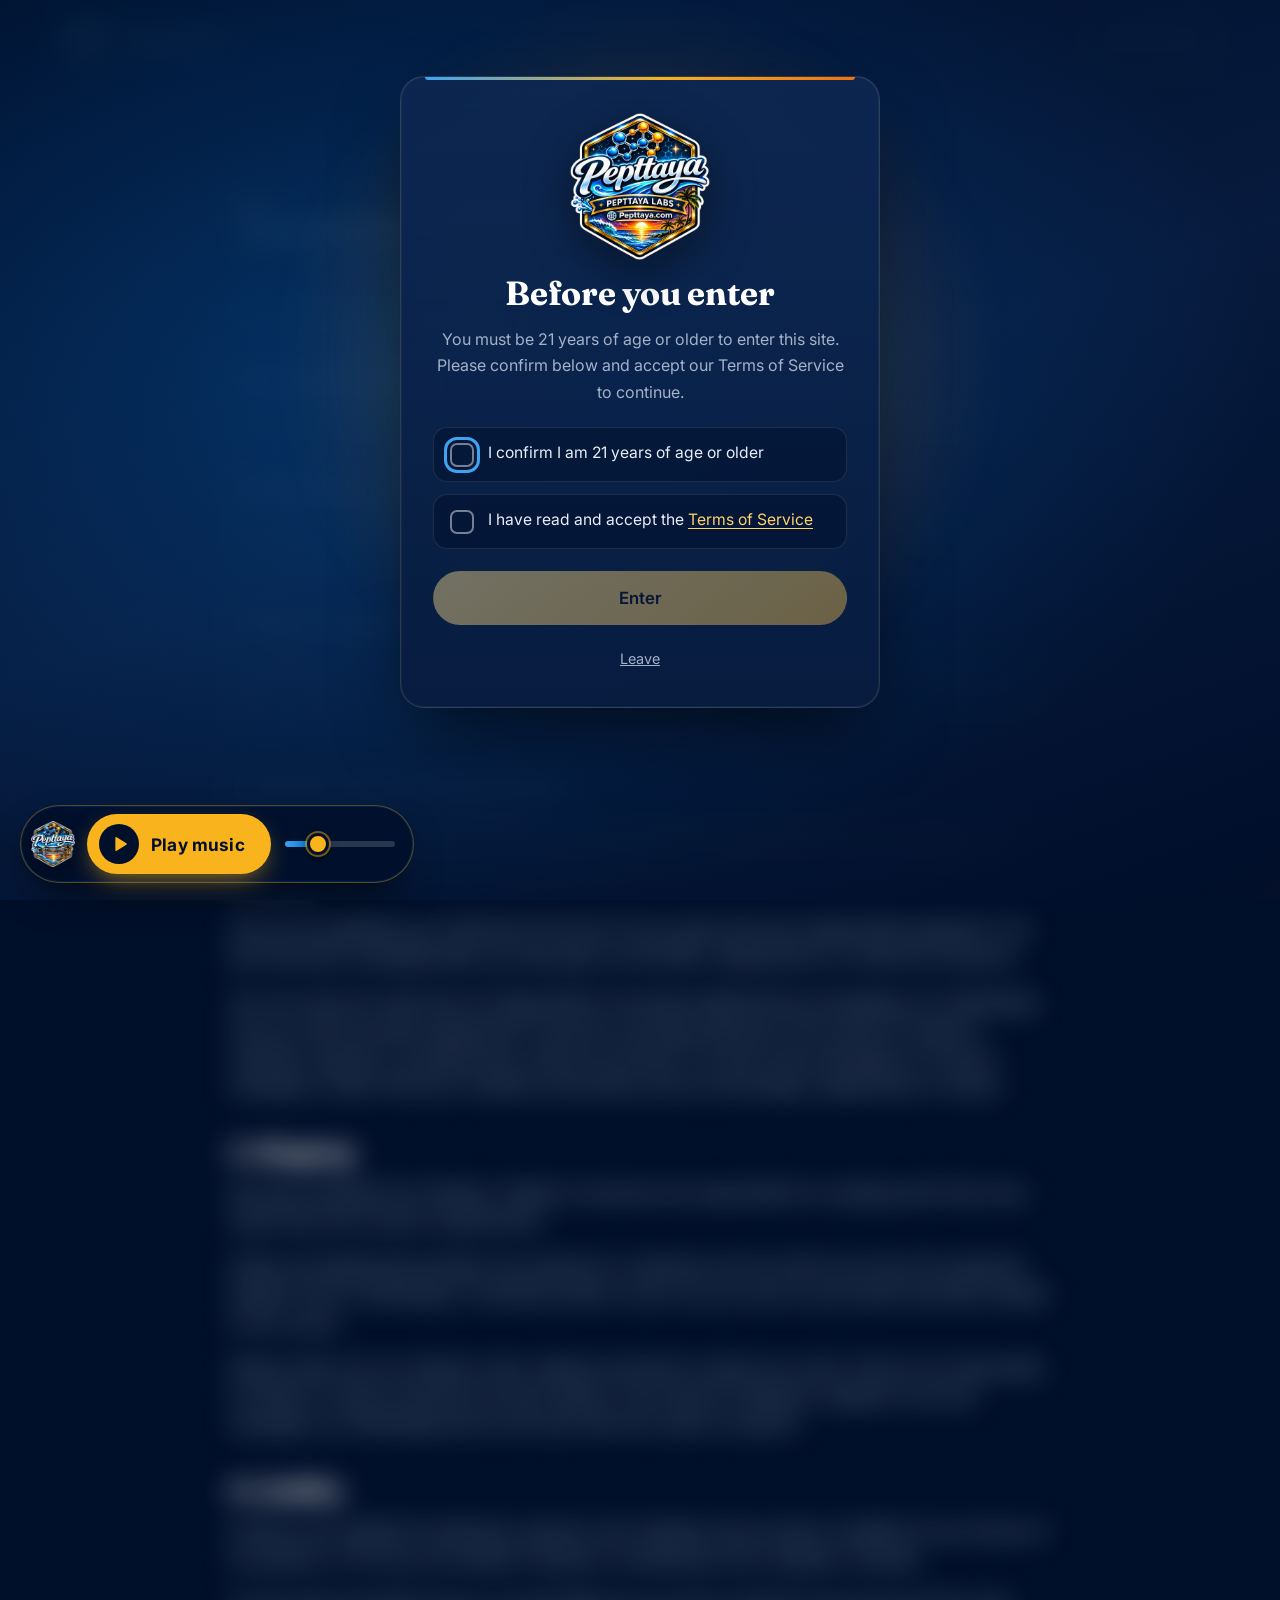
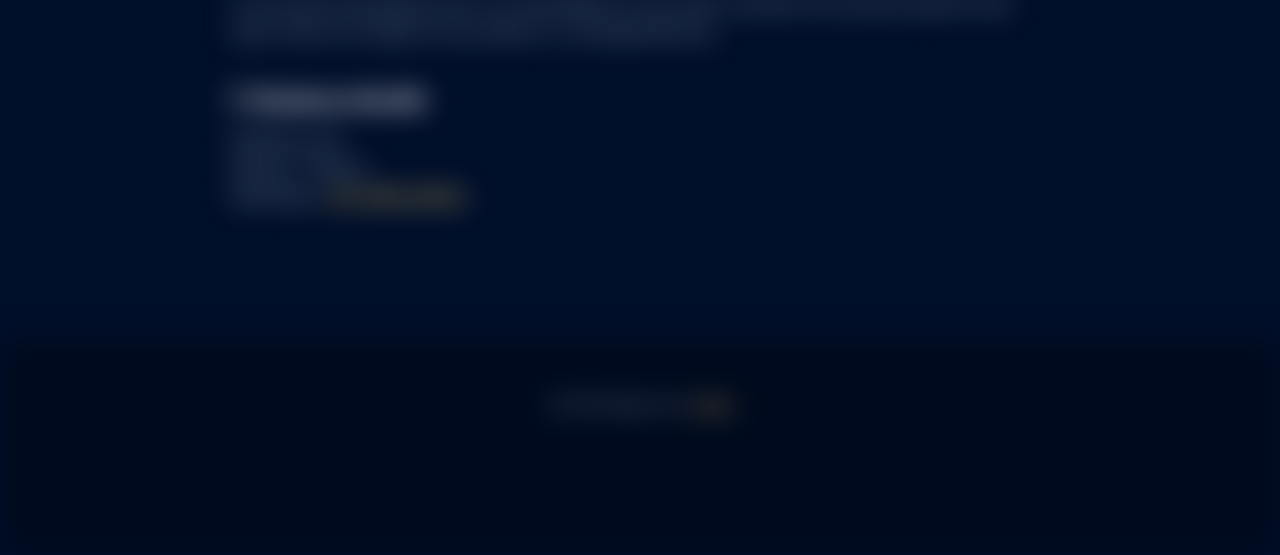
==== commit 5d0601ad: "Worldwide availability, shipping copy and payments section" ====
--- a/terms.html
+++ b/terms.html
@@ -60,7 +60,7 @@
       <p>Prices and availability are confirmed at the time of your quote and may change before payment. If an item becomes unavailable after you have paid, we will offer a replacement or a refund for that item.</p>
       <p>You can cancel an order free of charge before it has been dispatched by messaging us on WhatsApp. Once an order has been dispatched it cannot be cancelled. Because of the nature of research materials, opened or unsealed items cannot be returned. If an item arrives damaged or incorrect, message us within 48 hours of delivery with photos and we will arrange a replacement or refund.</p>
       <h2>5. Shipping</h2>
-      <p>We deliver to all provinces across Thailand. We do not currently ship outside Thailand.</p>
+      <p>We ship worldwide from Pattaya, Thailand. Customers are responsible for complying with their local import laws and customs requirements.</p>
       <p>Orders are dispatched promptly once payment is confirmed, and we will let you know the expected dispatch time on WhatsApp. A tracking number is sent to you as soon as your parcel has been handed to the courier.</p>
       <p>Please make sure your delivery name, address and phone number are correct. We are not responsible for delays or losses caused by incorrect details. If your parcel is delayed or appears to be lost, message us on WhatsApp and we will work with the courier to locate it.</p>
       <h2>6. Liability</h2>
--- a/styles.css
+++ b/styles.css
@@ -129,7 +129,7 @@
   background: linear-gradient(135deg, var(--ocean), var(--sunset)); color: #fff; font-weight: 700; margin-bottom: 18px;
 }
 
-.gallery { display: grid; grid-template-columns: repeat(3, 1fr); gap: 18px; }
+.gallery { display: grid; grid-template-columns: repeat(4, 1fr); gap: 18px; }
 .gallery figure { margin: 0; border-radius: var(--radius); overflow: hidden; border: 1px solid var(--line); aspect-ratio: 3 / 4; }
 .gallery img { width: 100%; height: 100%; object-fit: cover; transition: transform .5s; }
 .gallery figure:hover img { transform: scale(1.04); }
@@ -210,6 +210,7 @@
 
 /* Responsive */
 @media (max-width: 960px) {
+  .gallery { grid-template-columns: repeat(2, 1fr); }
   .hero-inner { grid-template-columns: 1fr; text-align: center; gap: 40px; }
   .hero-logo { max-width: 340px; }
   .lede { margin-inline: auto; }
@@ -258,7 +259,7 @@
    ========================================================== */
 .age-gate { display: none; }
 html.gate-open, html.gate-open body { overflow: hidden; }
-html.gate-open body > *:not(.age-gate):not(.gate-readbar):not(script) {
+html.gate-open body > *:not(.age-gate):not(.gate-readbar):not(.music-player):not(script) {
   filter: blur(14px); pointer-events: none; user-select: none;
 }
 html.gate-open .age-gate {
@@ -374,7 +375,7 @@
   display: flex; align-items: center; gap: 8px; max-width: 100%;
   margin: 0 0 0 14px; padding: 0 14px; max-height: 0; overflow: hidden; opacity: 0;
   border-radius: 0 0 14px 14px;
-  background: rgba(0, 15, 42, .9); border: 1px solid transparent; border-top: 0;
+  background: #000f2a; border: 1px solid transparent; border-top: 0;
   color: var(--text); font-family: var(--font-sans); font-size: .8rem; font-weight: 600; letter-spacing: .02em;
   transition: max-height .3s ease, opacity .3s ease, padding .3s ease;
 }
@@ -396,7 +397,9 @@
   .music-eq i:nth-child(3) { height: 70%; } .music-eq i:nth-child(4) { height: 40%; }
   .music-now { transition: none; }
 }
-html.gate-open .music-player, html.gate-reading .music-player { display: none; }
+/* Player stays usable on the 21+ gate: above the overlay, gate content kept clear of it */
+html.gate-open .music-player { z-index: 1010; }
+html.gate-open .age-gate { padding-bottom: 140px; }
 .music-logo { width: 44px; height: auto; flex: 0 0 auto; filter: drop-shadow(0 4px 10px rgba(0, 0, 0, .5)); }
 .music-btn {
   position: relative; display: inline-flex; align-items: center; gap: 12px;
@@ -467,3 +470,68 @@
   .music-vol { padding: 0 8px 0 0; }
   .music-range { width: 84px; }
 }
+
+/* ==========================================================
+   What's available (Thailand + UK)
+   ========================================================== */
+.avail-grid { display: grid; grid-template-columns: repeat(2, 1fr); gap: 22px; align-items: stretch; }
+.avail-card {
+  display: flex; flex-direction: column; overflow: hidden;
+  background: linear-gradient(180deg, var(--navy-3), var(--navy-2));
+  border: 1px solid var(--line); border-radius: var(--radius);
+}
+.avail-media { margin: 0; aspect-ratio: 4 / 3; overflow: hidden; border-bottom: 1px solid var(--line); }
+.avail-media img { width: 100%; height: 100%; object-fit: cover; display: block; transition: transform .5s; }
+.avail-card:hover .avail-media img { transform: scale(1.03); }
+.avail-body { display: flex; flex-direction: column; align-items: flex-start; gap: 14px; padding: 28px; flex: 1; }
+.avail-body p { color: var(--muted); margin: 0; font-size: .98rem; }
+.avail-body .btn { margin-top: 6px; }
+.avail-title {
+  display: inline-flex; align-items: center; gap: 12px; margin: 0;
+  border-top: 3px solid var(--gold); padding-top: 16px; font-size: 1.6rem;
+}
+.flag { display: inline-block; flex: 0 0 auto; border-radius: 3px; box-shadow: 0 0 0 1px rgba(255, 255, 255, .25); }
+.avail-soon { justify-content: center; border-style: dashed; border-color: rgba(249, 179, 29, .35); background: linear-gradient(180deg, rgba(13, 39, 82, .55), rgba(7, 28, 63, .55)); }
+.avail-soon .avail-body { justify-content: center; align-items: center; text-align: center; min-height: 260px; }
+.avail-badge {
+  display: inline-block; padding: 6px 14px; border-radius: 999px;
+  background: linear-gradient(90deg, var(--sunset), var(--gold)); color: var(--navy);
+  font-size: .78rem; font-weight: 700; letter-spacing: .12em; text-transform: uppercase;
+}
+.avail-items { display: grid; grid-template-columns: repeat(auto-fill, minmax(160px, 1fr)); gap: 14px; width: 100%; }
+.avail-items:empty { display: none; }
+@media (prefers-reduced-motion: reduce) { .avail-media img { transition: none; } .avail-card:hover .avail-media img { transform: none; } }
+@media (max-width: 760px) {
+  .avail-grid { grid-template-columns: 1fr; max-width: 520px; margin-inline: auto; }
+  .avail-body { padding: 22px; }
+  .avail-body .btn { white-space: normal; text-align: center; justify-content: center; }
+  .avail-soon .avail-body { min-height: 200px; }
+}
+
+/* ==========================================================
+   Delivery gallery: smaller thumbnails (scoped to #delivery)
+   ========================================================== */
+#delivery .gallery { max-width: 760px; margin-inline: auto; gap: 16px; grid-template-columns: repeat(4, 1fr); }
+#delivery .gallery figure { border-radius: 14px; }
+#delivery .gallery img { display: block; }
+#delivery .gallery img[src$="delivery-4.jpg"] { object-position: 50% 15%; }
+#delivery .gallery img[src$="delivery-5.jpg"] { object-position: 57% 55%; }
+#delivery .gallery img[src$="delivery-6.jpg"] { object-position: 50% 52%; }
+#delivery .gallery img[src$="delivery-7.jpg"] { object-position: 33% 50%; }
+@media (max-width: 960px) {
+  #delivery .gallery { grid-template-columns: repeat(4, 1fr); max-width: 640px; gap: 14px; }
+}
+@media (max-width: 760px) {
+  #delivery .gallery { grid-template-columns: repeat(2, 1fr); max-width: 360px; gap: 12px; }
+  #delivery .gallery figure { border-radius: 12px; }
+}
+
+/* Payments accepted */
+.pay-grid { display: grid; grid-template-columns: repeat(4, 1fr); gap: 22px; }
+.pay-card { position: relative; overflow: hidden; background: var(--navy); border: 1px solid var(--line); border-radius: var(--radius); padding: 30px 22px 26px; text-align: center; transition: border-color .25s; }
+.pay-card:hover { border-color: rgba(249, 179, 29, .45); }
+.pay-card::after { content: ""; position: absolute; left: 0; right: 0; top: 0; height: 3px; background: linear-gradient(90deg, var(--ocean), var(--gold), var(--sunset)); }
+.pay-card svg { color: var(--gold); margin-bottom: 12px; }
+.pay-card h3 { margin: 0 0 6px; font-size: 1.1rem; }
+.pay-card p { color: var(--muted); margin: 0; font-size: .9rem; }
+@media (max-width: 760px) { .pay-grid { grid-template-columns: repeat(2, 1fr); gap: 14px; } .pay-card { padding: 22px 14px 20px; } }
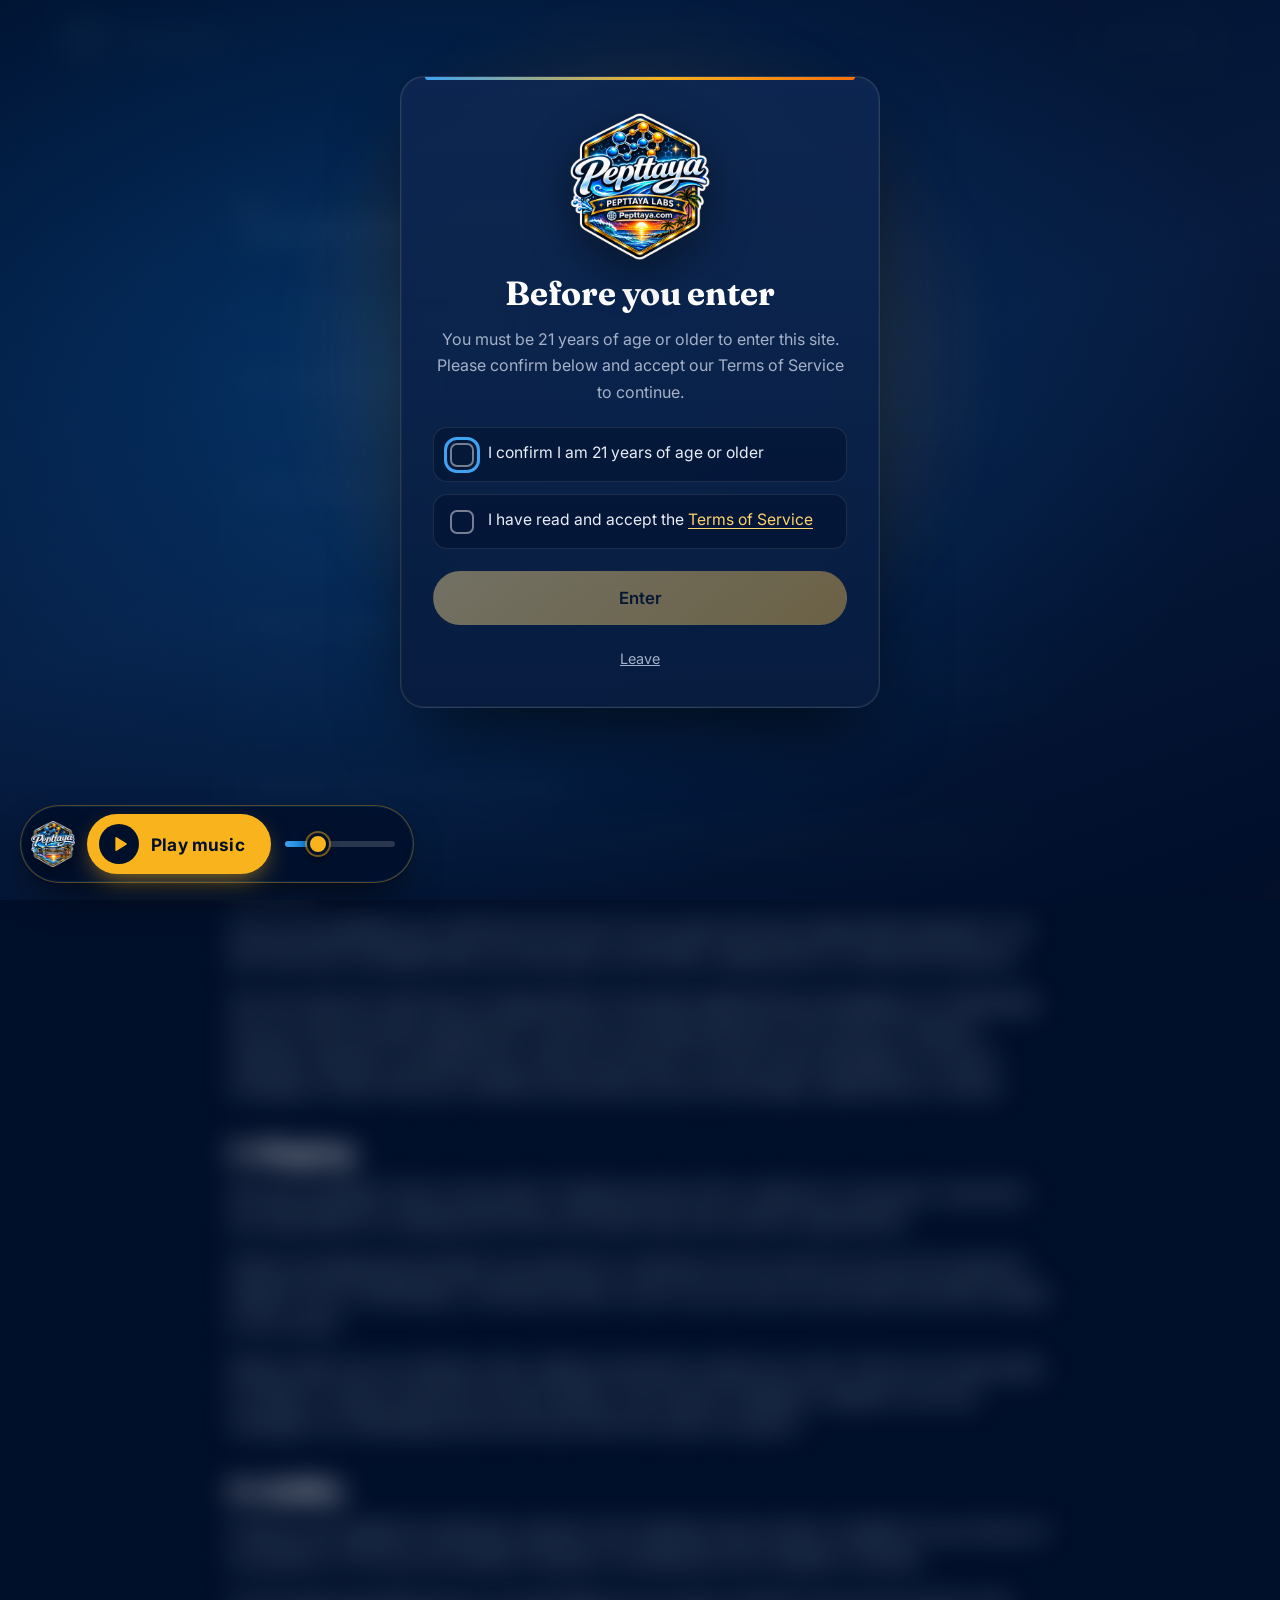
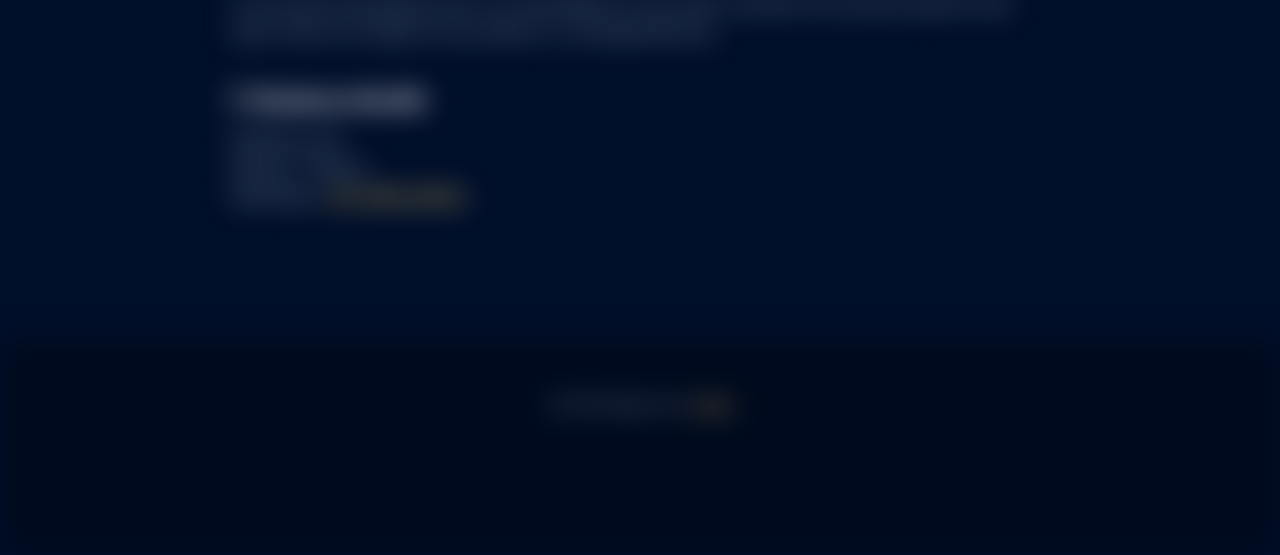
==== commit 98167004: "Shipping copy: worldwide, stock in Thailand and UK" ====
--- a/terms.html
+++ b/terms.html
@@ -60,7 +60,7 @@
       <p>Prices and availability are confirmed at the time of your quote and may change before payment. If an item becomes unavailable after you have paid, we will offer a replacement or a refund for that item.</p>
       <p>You can cancel an order free of charge before it has been dispatched by messaging us on WhatsApp. Once an order has been dispatched it cannot be cancelled. Because of the nature of research materials, opened or unsealed items cannot be returned. If an item arrives damaged or incorrect, message us within 48 hours of delivery with photos and we will arrange a replacement or refund.</p>
       <h2>5. Shipping</h2>
-      <p>We ship worldwide from Pattaya, Thailand. Customers are responsible for complying with their local import laws and customs requirements.</p>
+      <p>We ship worldwide. Stock is also held in Thailand and the UK for collection or local post. Customers are responsible for complying with their local import laws and customs requirements.</p>
       <p>Orders are dispatched promptly once payment is confirmed, and we will let you know the expected dispatch time on WhatsApp. A tracking number is sent to you as soon as your parcel has been handed to the courier.</p>
       <p>Please make sure your delivery name, address and phone number are correct. We are not responsible for delays or losses caused by incorrect details. If your parcel is delayed or appears to be lost, message us on WhatsApp and we will work with the courier to locate it.</p>
       <h2>6. Liability</h2>
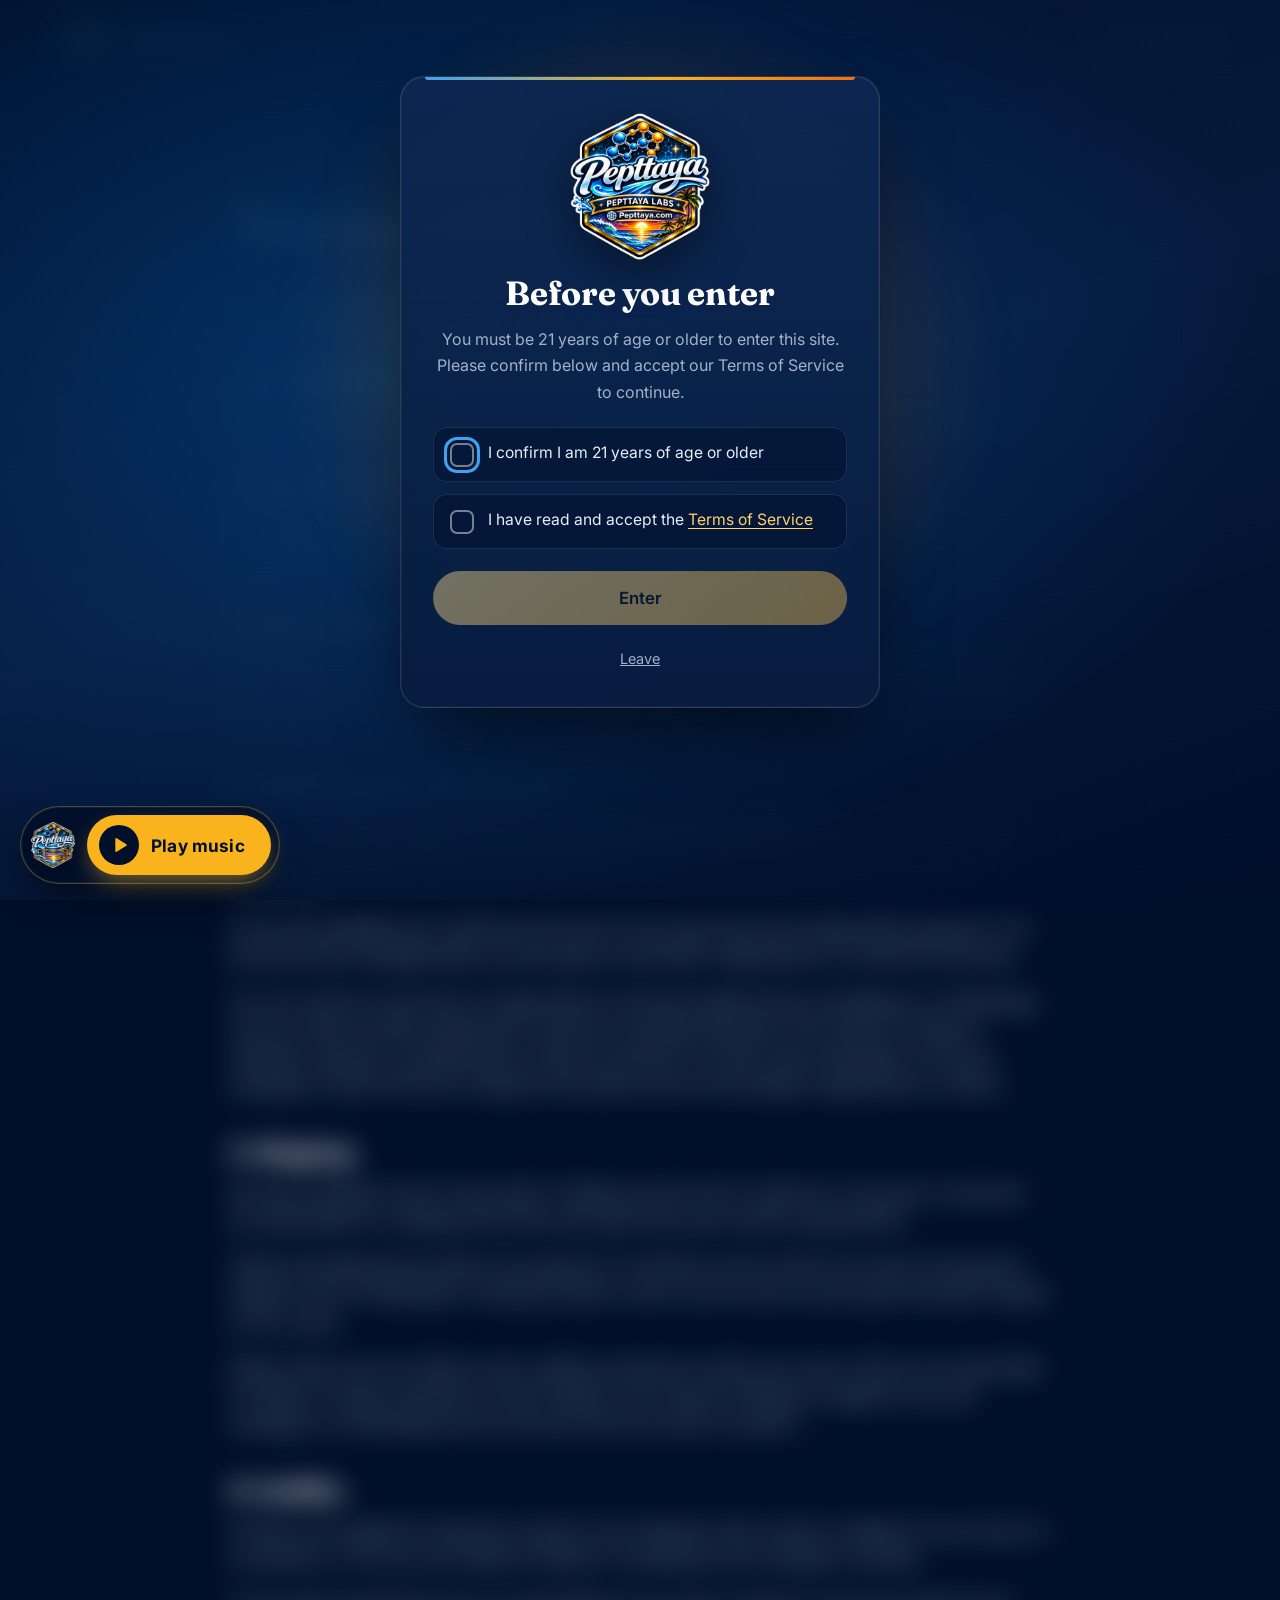
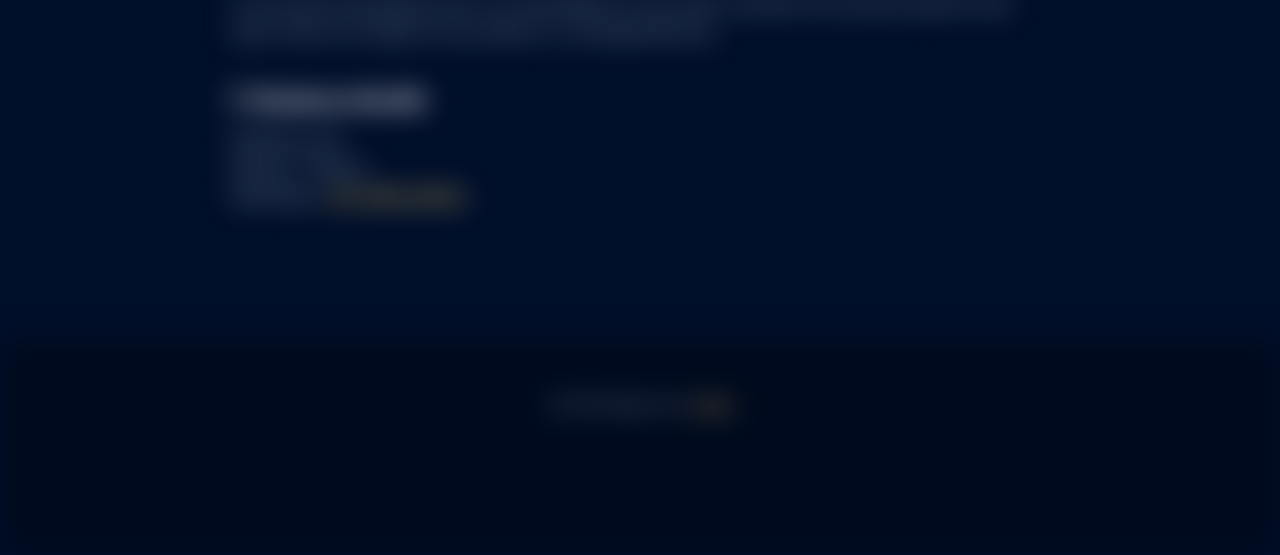
==== commit 98623cf9: "Collapse product gallery and simplify music controls" ====
--- a/terms.html
+++ b/terms.html
@@ -90,13 +90,6 @@
       </span>
       <span class="music-label">Play music</span>
       </button>
-      <label class="music-vol" for="music-volume">
-      <input type="range" id="music-volume" class="music-range" min="0" max="1" step="0.01" value="0.25" aria-label="Music volume">
-      </label>
-    </div>
-    <div class="music-now" id="music-now" aria-live="polite">
-      <span class="music-eq" aria-hidden="true"><i></i><i></i><i></i><i></i></span>
-      <span class="music-now-text" id="music-now-text"></span>
     </div>
     <audio id="music-audio" src="assets/music.mp3" preload="none" loop data-title="BALANÇÔ" data-artist="NELLIN"></audio>
   </div>
--- a/styles.css
+++ b/styles.css
@@ -370,33 +370,6 @@
   box-shadow: 0 18px 40px -14px rgba(0, 0, 0, .75), 0 0 0 1px rgba(4, 112, 205, .18) inset;
   backdrop-filter: blur(12px); -webkit-backdrop-filter: blur(12px);
 }
-/* Now playing label (below the controls, inside the same fixed container) */
-.music-now {
-  display: flex; align-items: center; gap: 8px; max-width: 100%;
-  margin: 0 0 0 14px; padding: 0 14px; max-height: 0; overflow: hidden; opacity: 0;
-  border-radius: 0 0 14px 14px;
-  background: #000f2a; border: 1px solid transparent; border-top: 0;
-  color: var(--text); font-family: var(--font-sans); font-size: .8rem; font-weight: 600; letter-spacing: .02em;
-  transition: max-height .3s ease, opacity .3s ease, padding .3s ease;
-}
-.music-player.is-playing .music-now {
-  max-height: 40px; opacity: 1; padding: 6px 14px 7px;
-  border-color: rgba(249, 179, 29, .35);
-}
-.music-now-text { white-space: nowrap; overflow: hidden; text-overflow: ellipsis; min-width: 0; }
-.music-eq { display: inline-flex; align-items: flex-end; gap: 2px; height: 14px; flex: 0 0 auto; }
-.music-eq i { display: block; width: 3px; height: 40%; border-radius: 1px; background: var(--gold); }
-.music-player.is-playing .music-eq i { animation: musicEq 1s ease-in-out infinite; }
-.music-eq i:nth-child(2) { animation-delay: -.35s !important; background: var(--gold-soft); }
-.music-eq i:nth-child(3) { animation-delay: -.7s !important; background: var(--sunset); }
-.music-eq i:nth-child(4) { animation-delay: -.15s !important; }
-@keyframes musicEq { 0%, 100% { height: 25%; } 50% { height: 100%; } }
-@media (prefers-reduced-motion: reduce) {
-  .music-player.is-playing .music-eq i { animation: none; }
-  .music-eq i:nth-child(1) { height: 55%; } .music-eq i:nth-child(2) { height: 90%; }
-  .music-eq i:nth-child(3) { height: 70%; } .music-eq i:nth-child(4) { height: 40%; }
-  .music-now { transition: none; }
-}
 /* Player stays usable on the 21+ gate: above the overlay, gate content kept clear of it */
 html.gate-open .music-player { z-index: 1010; }
 html.gate-open .age-gate { padding-bottom: 140px; }
@@ -437,39 +410,12 @@
 @media (max-width: 480px) {
   .music-player { left: 12px; bottom: 10px; }
   .music-pill { gap: 10px; padding: 6px 6px 6px 8px; }
-  .music-now { font-size: .76rem; }
   .music-logo { width: 40px; }
   .music-btn { min-height: 56px; font-size: 1rem; padding: 0 22px 0 10px; }
   .music-icon { width: 36px; height: 36px; }
 }
 
-/* Music volume slider */
-.music-vol { display: flex; align-items: center; padding: 0 10px 0 2px; cursor: pointer; }
-.music-range {
-  --vol: 25%;
-  -webkit-appearance: none; appearance: none; width: 110px; height: 32px; margin: 0;
-  background: transparent; cursor: pointer;
-}
-.music-player { --vol: 25%; }
-.music-range::-webkit-slider-runnable-track {
-  height: 6px; border-radius: 999px;
-  background: linear-gradient(90deg, var(--ocean-light), var(--ocean)) 0 0 / var(--vol) 100% no-repeat, rgba(255, 255, 255, .16);
-}
-.music-range::-moz-range-track { height: 6px; border-radius: 999px; background: rgba(255, 255, 255, .16); }
-.music-range::-moz-range-progress { height: 6px; border-radius: 999px; background: var(--ocean); }
-.music-range::-webkit-slider-thumb {
-  -webkit-appearance: none; appearance: none; width: 22px; height: 22px; margin-top: -8px; border-radius: 50%;
-  background: var(--gold); border: 3px solid var(--navy); box-shadow: 0 0 0 2px rgba(249, 179, 29, .45), 0 4px 10px rgba(0, 0, 0, .5);
-}
-.music-range::-moz-range-thumb {
-  width: 18px; height: 18px; border-radius: 50%;
-  background: var(--gold); border: 3px solid var(--navy); box-shadow: 0 0 0 2px rgba(249, 179, 29, .45);
-}
-.music-range:focus-visible { outline: 3px solid var(--ocean-light); outline-offset: 4px; border-radius: 8px; }
-@media (max-width: 480px) {
-  .music-vol { padding: 0 8px 0 0; }
-  .music-range { width: 84px; }
-}
+
 
 /* ==========================================================
    What's available (Thailand + UK)
@@ -518,6 +464,7 @@
 #delivery .gallery img[src$="delivery-5.jpg"] { object-position: 57% 55%; }
 #delivery .gallery img[src$="delivery-6.jpg"] { object-position: 50% 52%; }
 #delivery .gallery img[src$="delivery-7.jpg"] { object-position: 33% 50%; }
+#delivery .gallery img[src$="delivery-8.jpg"] { object-position: 50% 42%; }
 @media (max-width: 960px) {
   #delivery .gallery { grid-template-columns: repeat(4, 1fr); max-width: 640px; gap: 14px; }
 }
@@ -535,3 +482,13 @@
 .pay-card h3 { margin: 0 0 6px; font-size: 1.1rem; }
 .pay-card p { color: var(--muted); margin: 0; font-size: .9rem; }
 @media (max-width: 760px) { .pay-grid { grid-template-columns: repeat(2, 1fr); gap: 14px; } .pay-card { padding: 22px 14px 20px; } }
+
+
+/* Native product disclosure: grid and image sizing are unchanged. */
+.product-disclosure { border: 1px solid var(--line); border-radius: 12px; overflow: hidden; background: var(--navy); }
+.product-disclosure > summary { display: flex; align-items: center; justify-content: space-between; gap: 16px; min-height: 56px; padding: 14px 18px; color: var(--gold-soft); font-weight: 600; cursor: pointer; list-style: none; }
+.product-disclosure > summary::-webkit-details-marker { display: none; }
+.product-disclosure > summary::after { content: "+"; font-size: 1.5rem; line-height: 1; }
+.product-disclosure[open] > summary::after { content: "−"; }
+.product-disclosure > summary:hover { background: rgba(249, 179, 29, .06); }
+.product-disclosure > summary:focus-visible { outline: 3px solid var(--gold); outline-offset: -4px; }
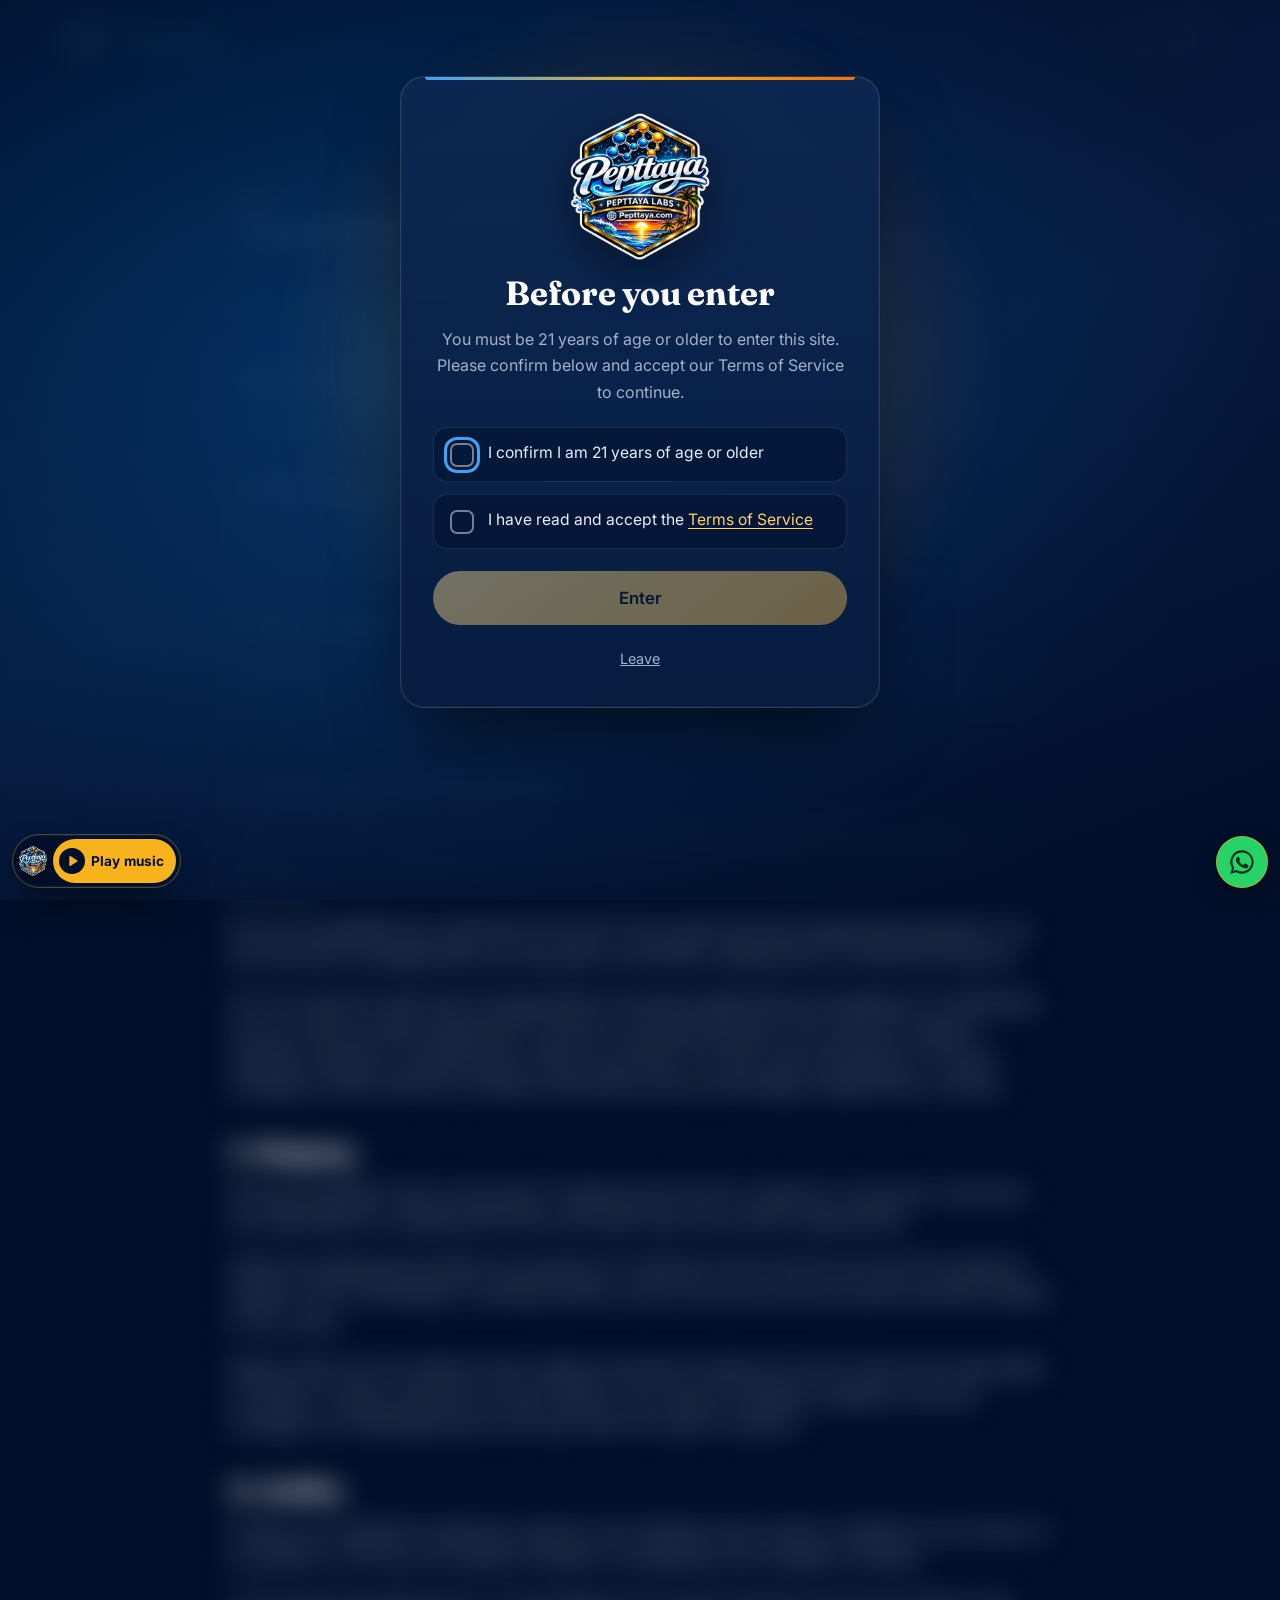
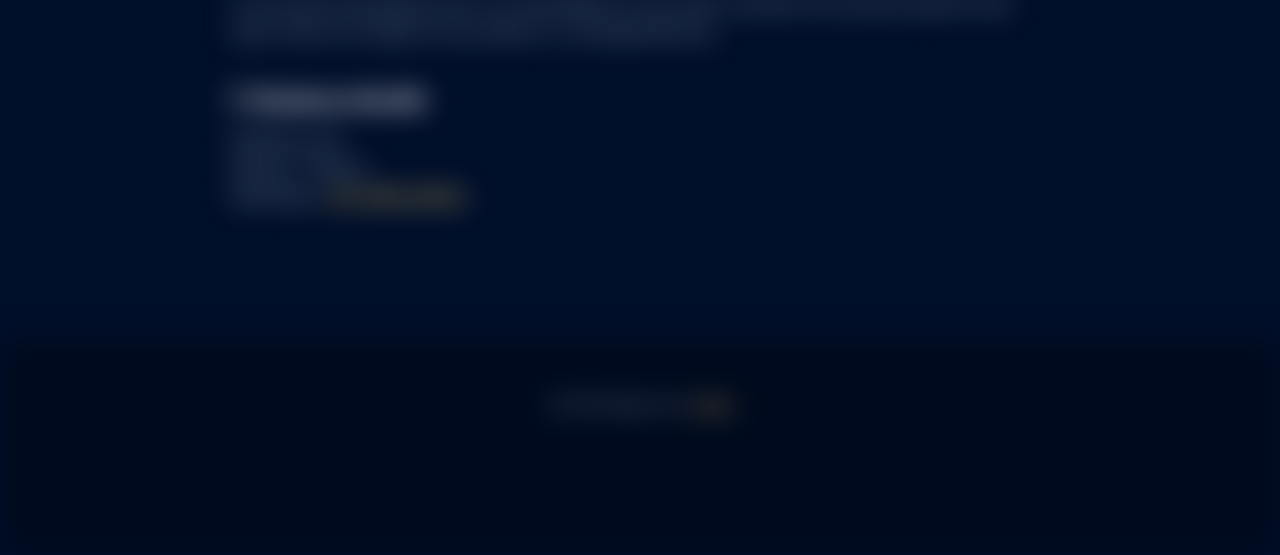
==== commit cf4a5cf2: "Compact music player and add floating WhatsApp contact" ====
--- a/terms.html
+++ b/terms.html
@@ -80,6 +80,10 @@
     <button type="button" class="btn btn-gold btn-sm" id="gate-reopen">Accept terms</button>
   </div>
   <!-- Music player (play/stop only, no autoplay) — see music.js -->
+  <a class="floating-whatsapp" href="https://wa.me/447365234742" target="_blank" rel="noopener" aria-label="Contact us on WhatsApp">
+    <svg viewBox="0 0 24 24" width="28" height="28" aria-hidden="true"><path fill="currentColor" d="M12 2a10 10 0 0 0-8.6 15.1L2 22l5-1.3A10 10 0 1 0 12 2Zm0 18.2a8.2 8.2 0 0 1-4.2-1.2l-.3-.2-3 .8.8-2.9-.2-.3A8.2 8.2 0 1 1 12 20.2Zm4.5-6.1c-.2-.1-1.5-.7-1.7-.8-.2-.1-.4-.1-.6.1l-.8 1c-.1.2-.3.2-.5.1a6.7 6.7 0 0 1-3.3-2.9c-.3-.4.2-.4.7-1.4.1-.2 0-.3 0-.4l-.8-1.8c-.2-.5-.4-.4-.6-.4h-.5a1 1 0 0 0-.7.3 3 3 0 0 0-.9 2.2 5.2 5.2 0 0 0 1.1 2.7 11.8 11.8 0 0 0 4.5 4c1.7.7 2.3.8 3.2.6a2.7 2.7 0 0 0 1.7-1.2 2.2 2.2 0 0 0 .2-1.2c-.1-.1-.3-.2-.5-.3Z"/></svg>
+  </a>
+
   <div class="music-player" id="music-player" role="region" aria-label="Background music">
     <div class="music-pill">
       <img src="assets/logo.png" alt="" class="music-logo" width="44" height="46" aria-hidden="true">
--- a/styles.css
+++ b/styles.css
@@ -259,7 +259,7 @@
    ========================================================== */
 .age-gate { display: none; }
 html.gate-open, html.gate-open body { overflow: hidden; }
-html.gate-open body > *:not(.age-gate):not(.gate-readbar):not(.music-player):not(script) {
+html.gate-open body > *:not(.age-gate):not(.gate-readbar):not(.music-player):not(.floating-whatsapp):not(script) {
   filter: blur(14px); pointer-events: none; user-select: none;
 }
 html.gate-open .age-gate {
@@ -454,24 +454,20 @@
   .avail-soon .avail-body { min-height: 200px; }
 }
 
-/* ==========================================================
-   Delivery gallery: smaller thumbnails (scoped to #delivery)
-   ========================================================== */
-#delivery .gallery { max-width: 760px; margin-inline: auto; gap: 16px; grid-template-columns: repeat(4, 1fr); }
-#delivery .gallery figure { border-radius: 14px; }
-#delivery .gallery img { display: block; }
-#delivery .gallery img[src$="delivery-4.jpg"] { object-position: 50% 15%; }
-#delivery .gallery img[src$="delivery-5.jpg"] { object-position: 57% 55%; }
-#delivery .gallery img[src$="delivery-6.jpg"] { object-position: 50% 52%; }
-#delivery .gallery img[src$="delivery-7.jpg"] { object-position: 33% 50%; }
-#delivery .gallery img[src$="delivery-8.jpg"] { object-position: 50% 42%; }
-@media (max-width: 960px) {
-  #delivery .gallery { grid-template-columns: repeat(4, 1fr); max-width: 640px; gap: 14px; }
-}
-@media (max-width: 760px) {
-  #delivery .gallery { grid-template-columns: repeat(2, 1fr); max-width: 360px; gap: 12px; }
-  #delivery .gallery figure { border-radius: 12px; }
-}
+/* Delivery carousel: full uncropped photos, one large slide at a time. */
+.delivery-carousel { width: 100%; max-width: 480px; margin: 0 auto; min-width: 0; }
+.delivery-slides { position: relative; aspect-ratio: 3 / 4; background: var(--navy); border: 1px solid var(--line); border-radius: 16px; overflow: hidden; }
+.delivery-slide { position: absolute; inset: 0; margin: 0; width: 100%; height: 100%; opacity: 0; pointer-events: none; transition: opacity 500ms ease; }
+.delivery-slide.is-active { opacity: 1; z-index: 1; }
+.delivery-slide[hidden] { display: none; }
+@media (prefers-reduced-motion: reduce) { .delivery-slide { transition: none; } }
+.delivery-slide img { display: block; width: 100%; height: 100%; object-fit: contain; }
+.delivery-controls { display: flex; align-items: center; justify-content: center; flex-wrap: wrap; gap: 10px; padding-top: 16px; }
+.delivery-controls button { min-width: 48px; min-height: 48px; padding: 10px 16px; background: var(--navy); border: 1px solid var(--gold); border-radius: 999px; color: var(--gold-soft); font: inherit; cursor: pointer; }
+.delivery-controls button:hover { background: rgba(249, 179, 29, .12); }
+.delivery-controls button:focus-visible { outline: 3px solid var(--gold); outline-offset: 3px; }
+.delivery-count { color: var(--muted); min-width: 48px; text-align: center; }
+
 
 /* Payments accepted */
 .pay-grid { display: grid; grid-template-columns: repeat(4, 1fr); gap: 22px; }
@@ -492,3 +488,20 @@
 .product-disclosure[open] > summary::after { content: "−"; }
 .product-disclosure > summary:hover { background: rgba(249, 179, 29, .06); }
 .product-disclosure > summary:focus-visible { outline: 3px solid var(--gold); outline-offset: -4px; }
+
+/* Compact fixed contact/music controls, clear of phone safe areas. */
+.music-player { left: calc(12px + env(safe-area-inset-left, 0px)); bottom: calc(12px + env(safe-area-inset-bottom, 0px)); }
+.music-pill { gap: 6px; padding: 4px 4px 4px 6px; }
+.music-logo { width: 28px; }
+.music-btn { min-height: 44px; padding: 0 12px 0 6px; gap: 6px; font-size: .85rem; box-shadow: none; }
+.music-icon { width: 26px; height: 26px; }
+.music-icon svg { width: 16px; height: 16px; }
+.music-player.is-playing .music-btn::before, .music-player.is-playing .music-btn::after { display: none; }
+.music-player.is-playing .music-btn { box-shadow: 0 0 10px rgba(249, 179, 29, .25); }
+.floating-whatsapp { position: fixed; right: calc(12px + env(safe-area-inset-right, 0px)); bottom: calc(12px + env(safe-area-inset-bottom, 0px)); z-index: 70; display: grid; place-items: center; width: 52px; height: 52px; border-radius: 50%; background: #25d366; color: #072c18; border: 1px solid rgba(249, 179, 29, .55); box-shadow: 0 6px 22px rgba(0, 0, 0, .35); }
+.floating-whatsapp:hover { background: #58e28c; color: #072c18; }
+.floating-whatsapp:focus-visible { outline: 3px solid var(--gold); outline-offset: 4px; }
+html.gate-open .floating-whatsapp { z-index: 1010; }
+/* Keep fixed controls out of the way while reading the gate's terms bar. */
+html.gate-reading .floating-whatsapp { bottom: calc(140px + env(safe-area-inset-bottom, 0px)); }
+.delivery-carousel { scroll-margin-bottom: 90px; }
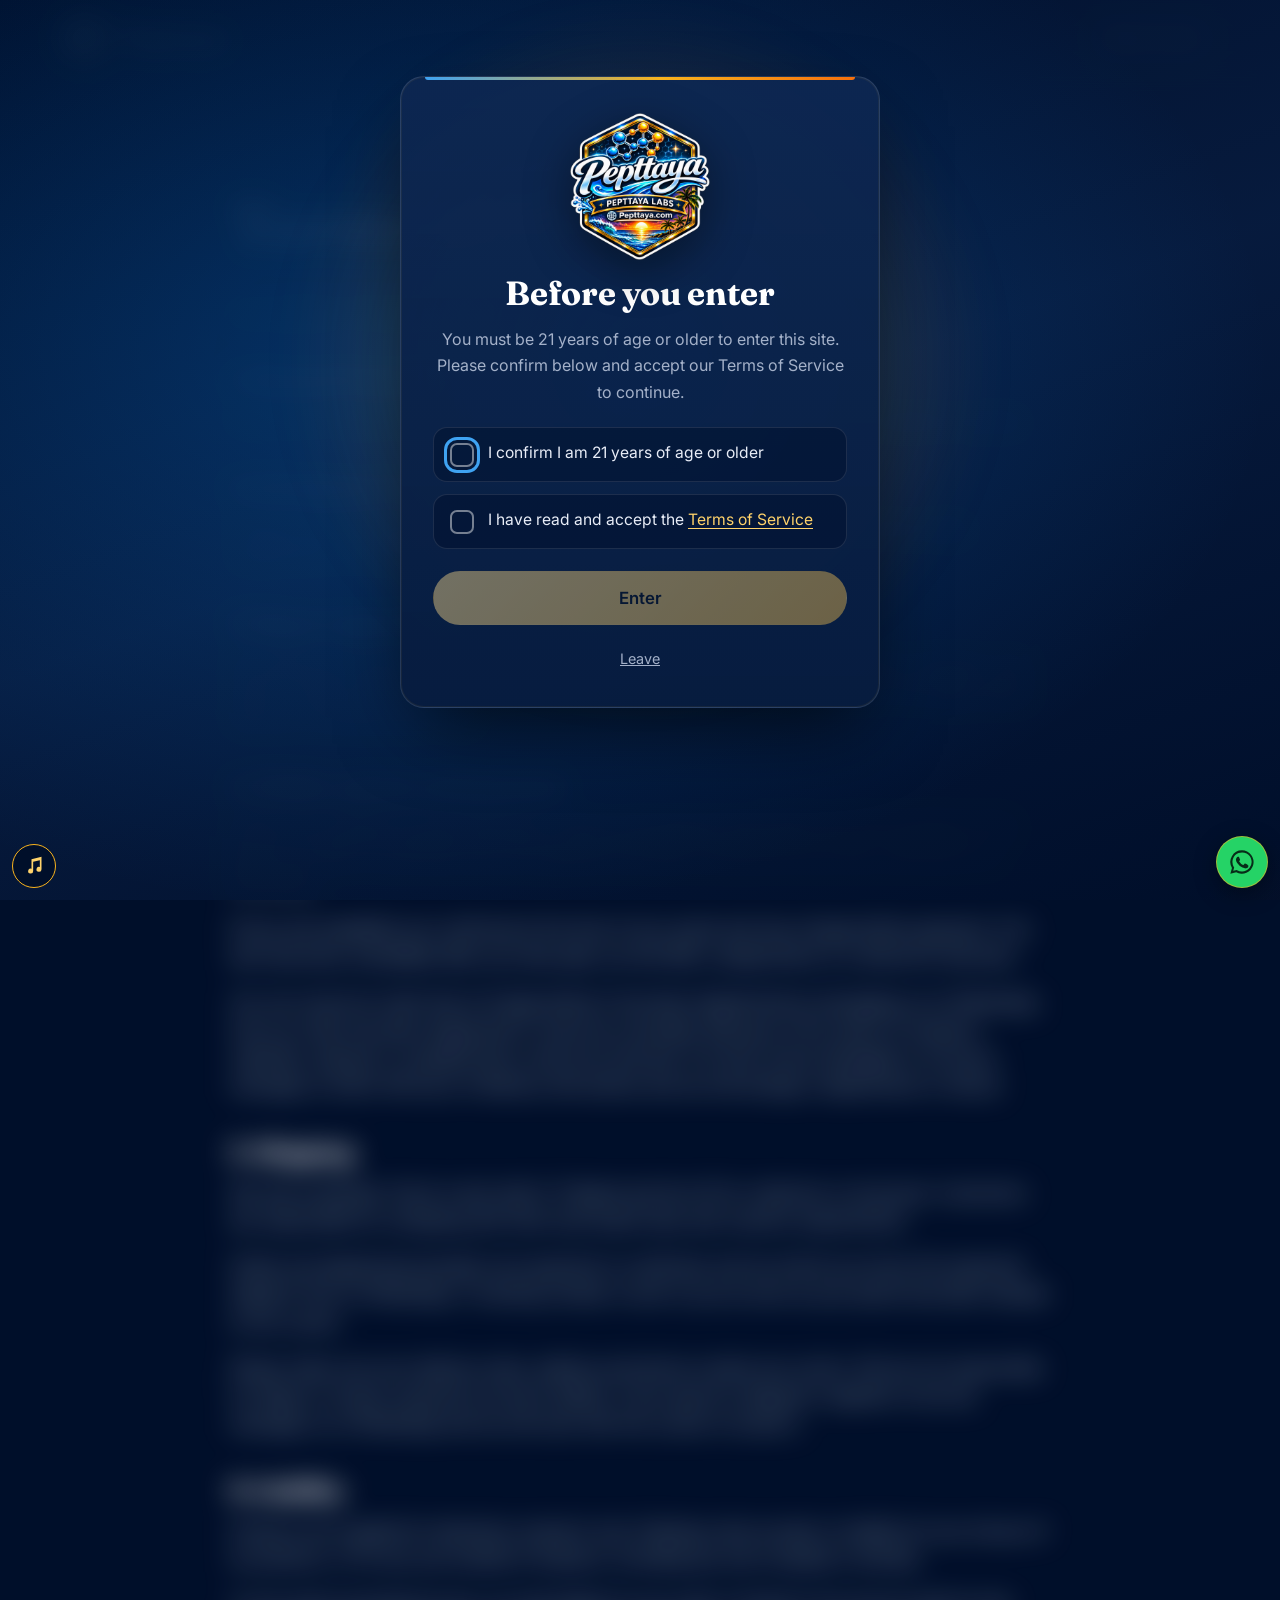
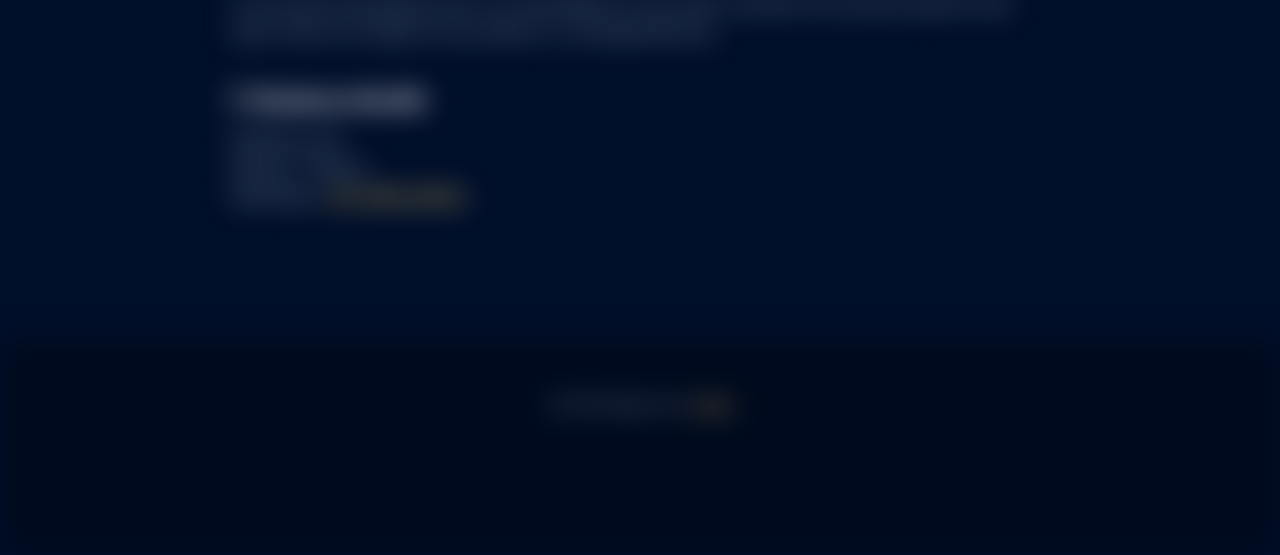
==== commit 470d5c66: "Tuck music controls into accessible expandable icon tab" ====
--- a/terms.html
+++ b/terms.html
@@ -85,7 +85,8 @@
   </a>
 
   <div class="music-player" id="music-player" role="region" aria-label="Background music">
-    <div class="music-pill">
+    <button type="button" class="music-tab" aria-label="Show music controls" aria-expanded="false" aria-controls="music-controls"><svg viewBox="0 0 24 24" width="20" height="20" aria-hidden="true"><path fill="currentColor" d="M9 4v11.2a3 3 0 1 0 2 2.8V7l8-2v8.2a3 3 0 1 0 2 2.8V1L9 4Z"/></svg></button>
+      <div class="music-pill" id="music-controls" inert>
       <img src="assets/logo.png" alt="" class="music-logo" width="44" height="46" aria-hidden="true">
       <button type="button" class="music-btn" id="music-btn" aria-pressed="false" aria-label="Play music">
       <span class="music-icon" aria-hidden="true">
--- a/styles.css
+++ b/styles.css
@@ -505,3 +505,13 @@
 /* Keep fixed controls out of the way while reading the gate's terms bar. */
 html.gate-reading .floating-whatsapp { bottom: calc(140px + env(safe-area-inset-bottom, 0px)); }
 .delivery-carousel { scroll-margin-bottom: 90px; }
+
+/* Music drawer: only the 44px tab is visible until hover/focus/tap. */
+.music-player { flex-direction: row; align-items: center; gap: 0; }
+.music-tab { display: grid; place-items: center; flex: 0 0 44px; width: 44px; height: 44px; border-radius: 50%; border: 1px solid var(--gold); background: var(--navy); color: var(--gold-soft); cursor: pointer; }
+.music-tab:focus-visible { outline: 3px solid var(--gold); outline-offset: 3px; }
+.music-player .music-pill { max-width: 0; padding: 0; gap: 0; border-width: 0; overflow: hidden; opacity: 0; visibility: hidden; transition: max-width .2s ease, opacity .2s ease; }
+.music-player.controls-open .music-pill { max-width: 146px; padding: 4px; border-width: 1px; opacity: 1; visibility: visible; margin-left: 4px; }
+.music-player .music-logo { display: none; }
+.music-player .music-btn { flex-shrink: 0; }
+@media (prefers-reduced-motion: reduce) { .music-player .music-pill { transition: none; } }
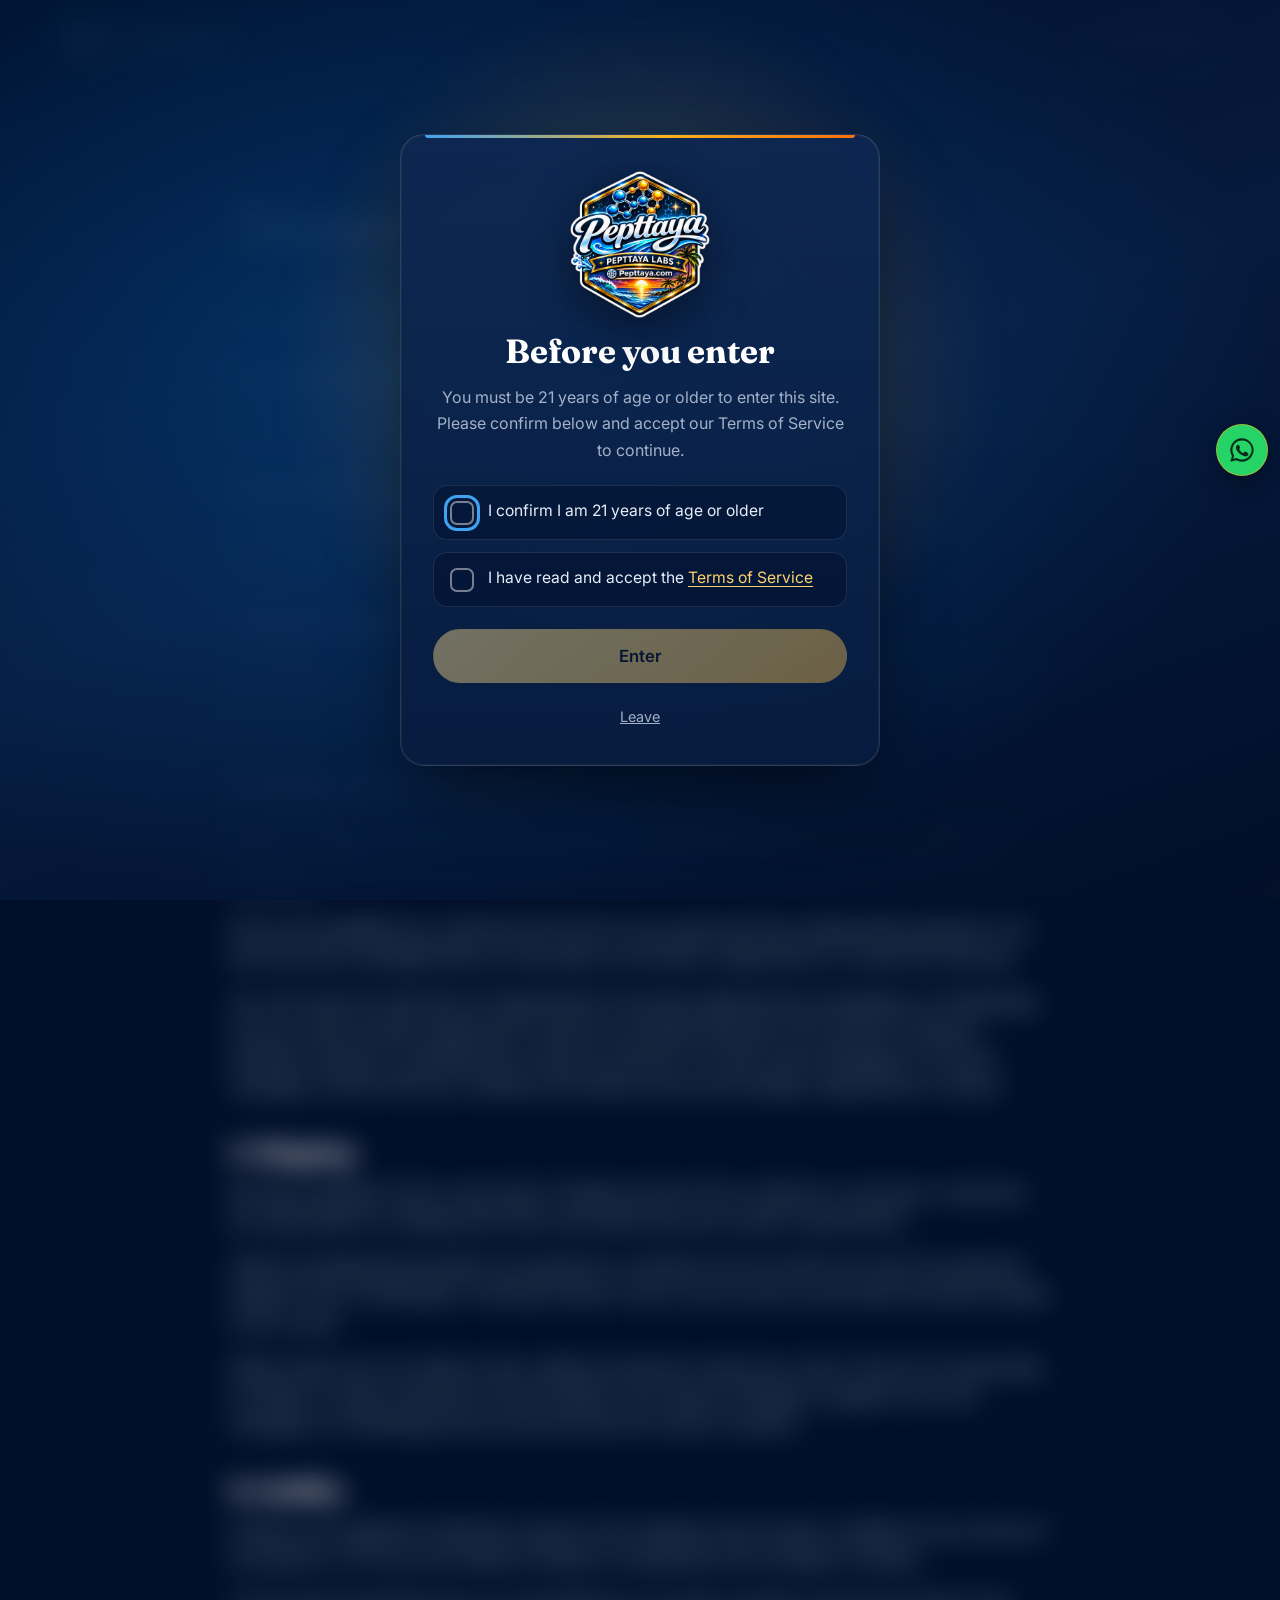
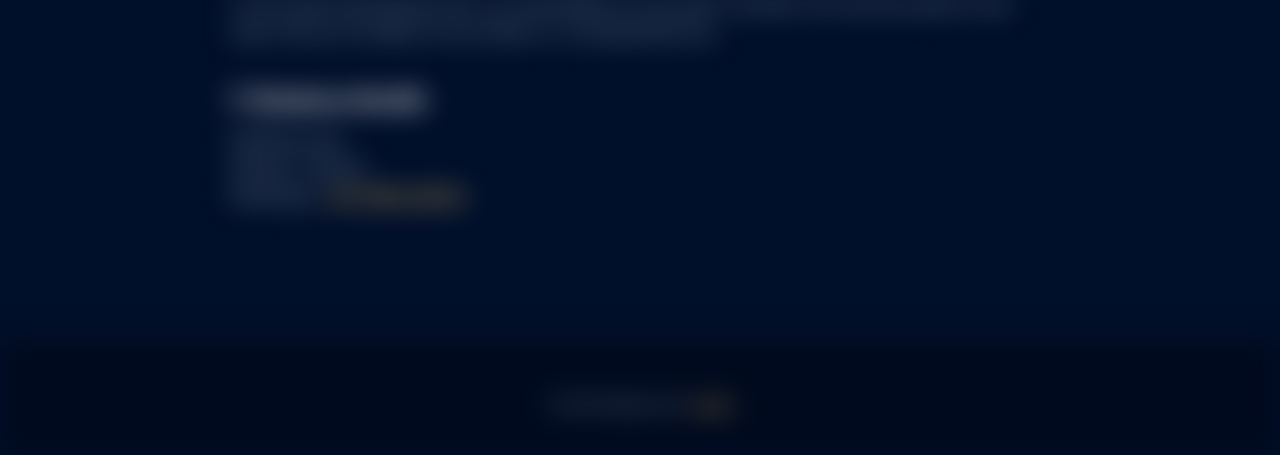
==== commit 1e6b6582: "Remove background music player and unused audio assets" ====
--- a/terms.html
+++ b/terms.html
@@ -79,26 +79,11 @@
     <span>Accept the terms to continue</span>
     <button type="button" class="btn btn-gold btn-sm" id="gate-reopen">Accept terms</button>
   </div>
-  <!-- Music player (play/stop only, no autoplay) — see music.js -->
+
   <a class="floating-whatsapp" href="https://wa.me/447365234742" target="_blank" rel="noopener" aria-label="Contact us on WhatsApp">
     <svg viewBox="0 0 24 24" width="28" height="28" aria-hidden="true"><path fill="currentColor" d="M12 2a10 10 0 0 0-8.6 15.1L2 22l5-1.3A10 10 0 1 0 12 2Zm0 18.2a8.2 8.2 0 0 1-4.2-1.2l-.3-.2-3 .8.8-2.9-.2-.3A8.2 8.2 0 1 1 12 20.2Zm4.5-6.1c-.2-.1-1.5-.7-1.7-.8-.2-.1-.4-.1-.6.1l-.8 1c-.1.2-.3.2-.5.1a6.7 6.7 0 0 1-3.3-2.9c-.3-.4.2-.4.7-1.4.1-.2 0-.3 0-.4l-.8-1.8c-.2-.5-.4-.4-.6-.4h-.5a1 1 0 0 0-.7.3 3 3 0 0 0-.9 2.2 5.2 5.2 0 0 0 1.1 2.7 11.8 11.8 0 0 0 4.5 4c1.7.7 2.3.8 3.2.6a2.7 2.7 0 0 0 1.7-1.2 2.2 2.2 0 0 0 .2-1.2c-.1-.1-.3-.2-.5-.3Z"/></svg>
   </a>
 
-  <div class="music-player" id="music-player" role="region" aria-label="Background music">
-    <button type="button" class="music-tab" aria-label="Show music controls" aria-expanded="false" aria-controls="music-controls"><svg viewBox="0 0 24 24" width="20" height="20" aria-hidden="true"><path fill="currentColor" d="M9 4v11.2a3 3 0 1 0 2 2.8V7l8-2v8.2a3 3 0 1 0 2 2.8V1L9 4Z"/></svg></button>
-      <div class="music-pill" id="music-controls" inert>
-      <img src="assets/logo.png" alt="" class="music-logo" width="44" height="46" aria-hidden="true">
-      <button type="button" class="music-btn" id="music-btn" aria-pressed="false" aria-label="Play music">
-      <span class="music-icon" aria-hidden="true">
-        <svg class="icon-play" viewBox="0 0 24 24" width="22" height="22"><path fill="currentColor" d="M8 5.5v13a1 1 0 0 0 1.5.86l10.5-6.5a1 1 0 0 0 0-1.72L9.5 4.64A1 1 0 0 0 8 5.5Z"/></svg>
-        <svg class="icon-stop" viewBox="0 0 24 24" width="22" height="22"><rect x="6" y="6" width="12" height="12" rx="2.2" fill="currentColor"/></svg>
-      </span>
-      <span class="music-label">Play music</span>
-      </button>
-    </div>
-    <audio id="music-audio" src="assets/music.mp3" preload="none" loop data-title="BALANÇÔ" data-artist="NELLIN"></audio>
-  </div>
   <script src="gate.js"></script>
-  <script src="music.js"></script>
 </body>
 </html>
--- a/styles.css
+++ b/styles.css
@@ -259,7 +259,7 @@
    ========================================================== */
 .age-gate { display: none; }
 html.gate-open, html.gate-open body { overflow: hidden; }
-html.gate-open body > *:not(.age-gate):not(.gate-readbar):not(.music-player):not(.floating-whatsapp):not(script) {
+html.gate-open body > *:not(.age-gate):not(.gate-readbar):not(.floating-whatsapp):not(script) {
   filter: blur(14px); pointer-events: none; user-select: none;
 }
 html.gate-open .age-gate {
@@ -353,68 +353,6 @@
   .gate-card { padding: 30px 20px 22px; }
   .gate-logo { width: 100px; }
 }
-
-/* ==========================================================
-   Music player (logo + play/stop button) — see music.js
-   ========================================================== */
-.music-player {
-  position: fixed; left: 20px; bottom: 16px; z-index: 70;
-  display: flex; flex-direction: column; align-items: flex-start; gap: 0;
-  max-width: calc(100vw - 24px);
-}
-.music-pill {
-  display: flex; align-items: center; gap: 12px;
-  padding: 8px 8px 8px 10px; border-radius: 999px;
-  background: rgba(0, 15, 42, .82);
-  border: 1px solid rgba(249, 179, 29, .35);
-  box-shadow: 0 18px 40px -14px rgba(0, 0, 0, .75), 0 0 0 1px rgba(4, 112, 205, .18) inset;
-  backdrop-filter: blur(12px); -webkit-backdrop-filter: blur(12px);
-}
-/* Player stays usable on the 21+ gate: above the overlay, gate content kept clear of it */
-html.gate-open .music-player { z-index: 1010; }
-html.gate-open .age-gate { padding-bottom: 140px; }
-.music-logo { width: 44px; height: auto; flex: 0 0 auto; filter: drop-shadow(0 4px 10px rgba(0, 0, 0, .5)); }
-.music-btn {
-  position: relative; display: inline-flex; align-items: center; gap: 12px;
-  min-height: 60px; padding: 0 26px 0 12px; border: 0; border-radius: 999px; cursor: pointer;
-  background: var(--gold); color: var(--navy);
-  font-family: var(--font-sans); font-size: 1.08rem; font-weight: 700; letter-spacing: .01em;
-  box-shadow: 0 10px 26px -8px rgba(249, 179, 29, .65);
-  transition: transform .15s ease, background .2s ease, box-shadow .2s ease;
-}
-.music-btn:hover { background: var(--gold-soft); transform: translateY(-1px); box-shadow: 0 14px 30px -8px rgba(249, 179, 29, .8); }
-.music-btn:active { transform: translateY(1px); }
-.music-btn:focus-visible { outline: 3px solid var(--ocean-light); outline-offset: 4px; }
-.music-icon {
-  display: grid; place-items: center; width: 40px; height: 40px; border-radius: 50%;
-  background: var(--navy); color: var(--gold);
-}
-.music-icon .icon-stop { display: none; }
-.music-player.is-playing .icon-play { display: none; }
-.music-player.is-playing .icon-stop { display: block; }
-.music-player.is-playing .music-btn::before,
-.music-player.is-playing .music-btn::after {
-  content: ""; position: absolute; inset: 0; border-radius: inherit; pointer-events: none;
-  border: 2px solid var(--gold); animation: musicPulse 2s ease-out infinite;
-}
-.music-player.is-playing .music-btn::after { border-color: var(--sunset); animation-delay: 1s; }
-.music-player.is-playing .music-btn { box-shadow: 0 0 0 4px rgba(246, 112, 12, .25), 0 0 28px 4px rgba(249, 179, 29, .55); }
-@keyframes musicPulse {
-  0%   { transform: scale(1); opacity: .85; }
-  100% { transform: scale(1.18, 1.45); opacity: 0; }
-}
-@media (prefers-reduced-motion: reduce) {
-  .music-player.is-playing .music-btn::before, .music-player.is-playing .music-btn::after { animation: none; opacity: 0; }
-}
-.site-footer { padding-bottom: 140px; }
-@media (max-width: 480px) {
-  .music-player { left: 12px; bottom: 10px; }
-  .music-pill { gap: 10px; padding: 6px 6px 6px 8px; }
-  .music-logo { width: 40px; }
-  .music-btn { min-height: 56px; font-size: 1rem; padding: 0 22px 0 10px; }
-  .music-icon { width: 36px; height: 36px; }
-}
-
 
 
 /* ==========================================================
@@ -489,29 +427,28 @@
 .product-disclosure > summary:hover { background: rgba(249, 179, 29, .06); }
 .product-disclosure > summary:focus-visible { outline: 3px solid var(--gold); outline-offset: -4px; }
 
-/* Compact fixed contact/music controls, clear of phone safe areas. */
-.music-player { left: calc(12px + env(safe-area-inset-left, 0px)); bottom: calc(12px + env(safe-area-inset-bottom, 0px)); }
-.music-pill { gap: 6px; padding: 4px 4px 4px 6px; }
-.music-logo { width: 28px; }
-.music-btn { min-height: 44px; padding: 0 12px 0 6px; gap: 6px; font-size: .85rem; box-shadow: none; }
-.music-icon { width: 26px; height: 26px; }
-.music-icon svg { width: 16px; height: 16px; }
-.music-player.is-playing .music-btn::before, .music-player.is-playing .music-btn::after { display: none; }
-.music-player.is-playing .music-btn { box-shadow: 0 0 10px rgba(249, 179, 29, .25); }
-.floating-whatsapp { position: fixed; right: calc(12px + env(safe-area-inset-right, 0px)); bottom: calc(12px + env(safe-area-inset-bottom, 0px)); z-index: 70; display: grid; place-items: center; width: 52px; height: 52px; border-radius: 50%; background: #25d366; color: #072c18; border: 1px solid rgba(249, 179, 29, .55); box-shadow: 0 6px 22px rgba(0, 0, 0, .35); }
+/* Fixed WhatsApp contact, clear of phone safe areas. */
+.floating-whatsapp { position: fixed; right: calc(12px + env(safe-area-inset-right, 0px)); top: 50%; transform: translateY(-50%); bottom: auto; z-index: 70; display: grid; place-items: center; width: 52px; height: 52px; border-radius: 50%; background: #25d366; color: #072c18; border: 1px solid rgba(249, 179, 29, .55); box-shadow: 0 6px 22px rgba(0, 0, 0, .35); }
 .floating-whatsapp:hover { background: #58e28c; color: #072c18; }
 .floating-whatsapp:focus-visible { outline: 3px solid var(--gold); outline-offset: 4px; }
 html.gate-open .floating-whatsapp { z-index: 1010; }
-/* Keep fixed controls out of the way while reading the gate's terms bar. */
-html.gate-reading .floating-whatsapp { bottom: calc(140px + env(safe-area-inset-bottom, 0px)); }
 .delivery-carousel { scroll-margin-bottom: 90px; }
 
-/* Music drawer: only the 44px tab is visible until hover/focus/tap. */
-.music-player { flex-direction: row; align-items: center; gap: 0; }
-.music-tab { display: grid; place-items: center; flex: 0 0 44px; width: 44px; height: 44px; border-radius: 50%; border: 1px solid var(--gold); background: var(--navy); color: var(--gold-soft); cursor: pointer; }
-.music-tab:focus-visible { outline: 3px solid var(--gold); outline-offset: 3px; }
-.music-player .music-pill { max-width: 0; padding: 0; gap: 0; border-width: 0; overflow: hidden; opacity: 0; visibility: hidden; transition: max-width .2s ease, opacity .2s ease; }
-.music-player.controls-open .music-pill { max-width: 146px; padding: 4px; border-width: 1px; opacity: 1; visibility: visible; margin-left: 4px; }
-.music-player .music-logo { display: none; }
-.music-player .music-btn { flex-shrink: 0; }
-@media (prefers-reduced-motion: reduce) { .music-player .music-pill { transition: none; } }
+/* Behind the scenes: a single end-driven video carousel. */
+.scene-carousel { max-width: 420px; width: 100%; margin-inline: auto; }
+.scene-grid { display: grid; border: 1px solid var(--line); border-radius: var(--radius); overflow: hidden; background: var(--navy); }
+.scene-card { grid-area: 1 / 1; min-width: 0; opacity: 0; visibility: hidden; pointer-events: none; transition: opacity 450ms ease, visibility 0s linear 450ms; }
+.scene-card.is-active { opacity: 1; visibility: visible; pointer-events: auto; transition-delay: 0s; z-index: 1; }
+.scene-media { aspect-ratio: 464 / 888; background: var(--navy); }
+.scene-media video { display: block; width: 100%; height: 100%; object-fit: contain; }
+.scene-media video:focus-visible { outline: 3px solid var(--gold); outline-offset: -3px; }
+.scene-caption { padding: 18px; min-height: 130px; border-top: 1px solid rgba(249, 179, 29, .3); background: var(--navy-2); }
+.scene-caption h3 { font-size: 1.25rem; }
+.scene-caption p { color: var(--muted); margin: 0; font-size: .92rem; }
+.scene-controls { display: flex; justify-content: center; align-items: center; flex-wrap: wrap; gap: 8px; margin-top: 14px; }
+.scene-controls button { min-width: 44px; min-height: 44px; border: 1px solid var(--gold); border-radius: 999px; padding: 8px 14px; background: var(--navy); color: var(--gold-soft); font: inherit; cursor: pointer; }
+.scene-controls button:hover { background: var(--navy-3); }
+.scene-controls button:focus-visible { outline: 3px solid var(--gold); outline-offset: 3px; }
+.scene-count, .scene-status { color: var(--muted); font-size: .85rem; text-align: center; }
+.scene-status { min-height: 1.5em; margin: 10px 0 0; }
+@media (prefers-reduced-motion: reduce) { .scene-card { transition: none; } }
